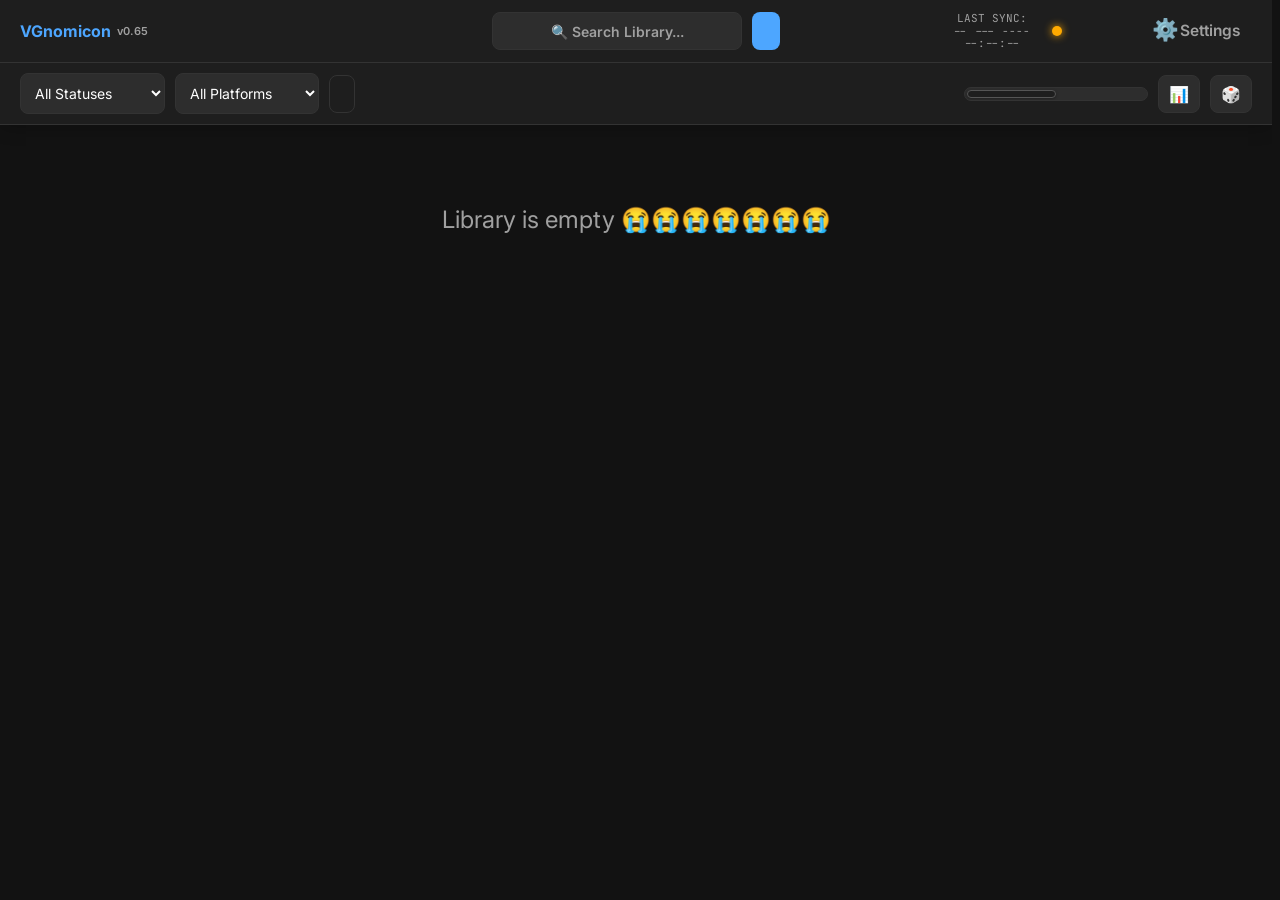
==== index.html @ f9e5a7dd "v0.65" ====
<!DOCTYPE html>
<html lang="en">
<head>
<!-- ==========================================================================
     LAYER 1: CONFIGURATION MODULE
     ========================================================================== -->
<script src="./config.js"></script>

<!-- ==========================================================================
     LAYER 2: HTML FOUNDATION & PWA SETUP
     ========================================================================== -->
<meta charset="UTF-8">
<meta name="viewport" content="width=device-width, initial-scale=1.0, maximum-scale=1.0, user-scalable=no">
<meta name="apple-mobile-web-app-capable" content="yes">
<meta name="apple-mobile-web-app-status-bar-style" content="black-translucent">
<meta name="apple-mobile-web-app-title" content="VGnomicon" id="meta-apple-title">
<title id="html-title">VGnomicon v0.65</title>
<!-- Dynamic Favicons Managed by Layer 5 Asset Engine -->
<!-- Fallback href attributes to guarantee static render in desktop browsers -->
<link id="favicon-desktop" rel="icon" href="./Favi%20Dsk%20SVG%20512%20v1.svg" type="image/svg+xml">
<link id="favicon-mobile-1" rel="apple-touch-icon" href="./Favi%20iP%20PNG%201024%20v1.png">
<link id="favicon-mobile-2" rel="apple-touch-icon" sizes="180x180" href="./Favi%20iP%20PNG%201024%20v1.png">
<link id="resize-manifest" rel="manifest" href="[data-uri]">
<link href="https://fonts.googleapis.com/css2?family=Inter:wght@400;600;800&family=Plus+Jakarta+Sans:wght@400;600;800&family=Press+Start+2P&family=Orbitron:wght@400;700&family=Rajdhani:wght@500;700&family=Share+Tech+Mono&family=JetBrains+Mono&family=Cinzel:wght@600&family=VT323&family=Fira+Code&family=Quicksand:wght@500;700&family=Nunito:wght@400;700&display=swap" rel="stylesheet">

<!-- ==========================================================================
     LAYER 3: EXTERNAL STYLING ENGINE
     ========================================================================== -->
<link rel="stylesheet" href="./styles.css">
</head>
<body data-theme="modern-dark">

<!-- ==========================================================================
     LAYER 4: UI COMPONENTS & HTML MARKUP
     ========================================================================== -->
<div class="sticky-command-dock">
  <header class="app-header">
    <a href="#" class="brand" aria-label="VGnomicon Home">
      <img id="brand-logo-img" src="" alt="VGnomicon Logo" onerror="this.style.display='none';">
      <div class="brand-text">
        <h1 id="ui-app-name">VGnomicon</h1>
        <span id="ui-app-version">v0.65</span>
      </div>
    </a>
    <div class="header-actions">
      <input type="text" id="global-search" class="search-bar" placeholder="🔍 Search Library...">
      <button class="primary" id="btn-add-game"></button>
    </div>
    <div class="system-tray">
      <!-- Element 1: Timestamp Stack -->
      <div class="tray-time-stacked">
        <div>LAST SYNC:</div>
        <div id="tray-date">-- --- ----</div>
        <div id="tray-time">--:--:--</div>
      </div>
      
      <!-- Element 2: Independent Traffic Light Dot Container -->
      <div class="sync-status" title="Cloud Sync Status">
        <div class="status-dot dot-yellow" id="tray-sync-dot"></div>
      </div>
      
      <!-- Element 3: Sync Action Button -->
      <button id="btn-force-sync" title="Force Sync"></button>
      
      <!-- Element 4: Theme Selector Button -->
      <button id="btn-open-theme" title="Theme"></button>
      
      <!-- Element 5: Settings Button -->
      <button id="btn-open-settings" title="Settings">
        <span class="optical-align"><span>⚙️</span><span>Settings</span></span>
      </button>
    </div>
  </header>

  <div class="control-bar">
    <div class="control-left-group">
      <select id="filter-status" class="native-hijack" data-select-id="filter-status">
        <option value="" disabled selected hidden>All Statuses</option>
        <option value="Abandoned">Abandoned</option>
        <option value="Backlog">Backlog</option>
        <option value="Beat">Beat</option>
        <option value="Completed">Completed</option>
        <option value="Playing">Playing</option>
        <option value="Preordered">Preordered</option>
        <option value="Wishlist">Wishlist</option>
      </select>
      <select id="filter-platform" class="native-hijack" data-select-id="filter-platform">
        <option value="" disabled selected hidden>All Platforms</option>
        <option value="Mobile">Mobile</option>
        <option value="NES">NES</option>
        <option value="Nintendo 64">Nintendo 64</option>
        <option value="PC">PC</option>
        <option value="PlayStation/PS One">PlayStation/PS One</option>
        <option value="PS4">PS4</option>
        <option value="PS5">PS5</option>
        <option value="SNES">SNES</option>
        <option value="Switch">Switch</option>
        <option value="Switch 2">Switch 2</option>
        <option value="Xbox 360">Xbox 360</option>
        <option value="Xbox One">Xbox One</option>
        <option value="Xbox S/X">Xbox S/X</option>
        <option value="Other">Other</option>
      </select>
      <button id="btn-clear-filters" title="Clear Filters"></button>
    </div>
    
    <div class="control-right-group">
      <div class="view-toggle" id="view-toggle">
        <div class="view-slider"></div>
        <button class="view-btn active" id="btn-grid-view"></button>
        <button class="view-btn" id="btn-list-view"></button>
      </div>
      <button id="btn-open-stats" title="Library Analytics">📊</button>
      <button id="btn-random-game" title="Pick Random Game">🎲</button>
    </div>
  </div>
</div>

<main>
  <div id="empty-state" class="empty-state">
    <span id="empty-text">Library is empty</span>
    <div class="empty-state-emoji">😭😭😭😭😭😭😭</div>
  </div>
  <div id="library-container" class="grid-view">
    <!-- Game cards injected via JS -->
  </div>
</main>

<!-- Data Schema Modal -->
<div class="modal-overlay" id="modal-game">
  <div class="modal-content">
    <div class="modal-header">
      <h2 id="modal-game-title">Add Game</h2>
      <button class="close-btn" id="btn-close-game">✕</button>
    </div>
    <div class="modal-body" id="modal-game-body">
      <form id="game-form">
        <input type="hidden" id="f-id">
        <input type="hidden" id="f-cover-url">
        
        <div class="form-group autocomplete-wrapper">
          <div style="display:flex; justify-content:space-between; align-items:center;">
            <label style="margin-bottom:0;">Title *</label>
            <div id="modal-rawg-slot">
              <span id="lbl-rawg-status-text" style="font-size:12px; color:var(--text-muted); font-weight:600; line-height:1; vertical-align:middle;">RAWG SYNC</span>
              <button type="button" id="btn-refresh-rawg" class="btn-refresh-rawg" style="display:none;" title="Re-fetch latest metadata from RAWG"></button>
              <div class="status-dot dot-yellow" id="modal-game-rawg-dot" title="RAWG API Status"></div>
            </div>
          </div>
          <input type="text" id="f-title" placeholder="Type Your Favorite Game..." required autocomplete="off">
          <div class="autocomplete-results" id="rawg-results"></div>
        </div>

        <div class="form-grid" style="margin-top: 12px;">
          <div class="form-group">
            <label>Last RAWG Update</label>
            <input type="text" id="f-rawg-updated" readonly disabled placeholder="Select Title...">
          </div>
          <div class="form-group">
            <label>Last RAWG Sync</label>
            <input type="text" id="f-rawg-synced" readonly disabled placeholder="Select Title...">
          </div>
        </div>
        
        <div class="modal-top-section">
          <div class="modal-cover-wrapper">
            <span id="cover-preview-text">Select Title...</span>
            <img id="cover-preview-img" src="" alt="Cover" loading="lazy">
          </div>
          <div class="modal-desc-wrapper">
            <label>Description</label>
            <textarea id="f-desc" readonly disabled placeholder="Select Title..."></textarea>
          </div>
        </div>

        <div class="form-grid">
          <div class="form-group"><label>Developer</label><input type="text" id="f-developer" readonly disabled placeholder="Select Title..."></div>
          <div class="form-group"><label>Publisher</label><input type="text" id="f-publisher" readonly disabled placeholder="Select Title..."></div>
          
          <div class="form-group"><label>Release Date</label><input type="text" id="f-release-date" readonly disabled placeholder="Select Title..."></div>
          <div class="form-group"><label>Genre</label><input type="text" id="f-genres" readonly disabled placeholder="Select Title..."></div>

          <div class="form-group">
            <label>Platform *</label>
            <select id="f-platform" class="native-hijack" data-select-id="f-platform">
              <option value="" disabled selected hidden>Select Platform...</option>
              <option value="Mobile">Mobile</option>
              <option value="NES">NES</option>
              <option value="Nintendo 64">Nintendo 64</option>
              <option value="PC">PC</option>
              <option value="PlayStation/PS One">PlayStation/PS One</option>
              <option value="PS4">PS4</option>
              <option value="PS5">PS5</option>
              <option value="SNES">SNES</option>
              <option value="Switch">Switch</option>
              <option value="Switch 2">Switch 2</option>
              <option value="Xbox 360">Xbox 360</option>
              <option value="Xbox One">Xbox One</option>
              <option value="Xbox S/X">Xbox S/X</option>
              <option value="Other">Other</option>
            </select>
          </div>
          <div class="form-group">
            <label>Media Format</label>
            <select id="f-format" class="native-hijack" data-select-id="f-format">
              <option value="" disabled selected hidden>Select Format...</option>
              <option value="Digital">Digital</option>
              <option value="Game Pass">Game Pass</option>
              <option value="Physical">Physical</option>
              <option value="PS Plus">PS Plus</option>
              <option value="Other">Other</option>
            </select>
          </div>

          <div class="form-group" id="fg-edition">
            <label>Edition</label>
            <select id="f-edition" class="native-hijack" data-select-id="f-edition">
              <option value="" disabled selected hidden>Select Edition...</option>
              <option value="Standard">Standard</option>
              <option value="Deluxe">Deluxe</option>
              <option value="Digital Deluxe">Digital Deluxe</option>
              <option value="Complete">Complete</option>
              <option value="Definitive">Definitive</option>
              <option value="Ultimate">Ultimate</option>
              <option value="Steelbook">Steelbook</option>
              <option value="Collector's">Collector's</option>
            </select>
          </div>

          <div class="form-group" id="fg-price">
            <label>Purchase Price</label>
            <div class="inline-input-group">
              <input type="number" id="f-price" step="0.01" inputmode="decimal" placeholder="0.00" min="0">
              <select id="f-currency" class="native-hijack" data-select-id="f-currency"></select>
            </div>
          </div>

          <div class="form-group" id="fg-status">
            <label>Status</label>
            <select id="f-status" class="native-hijack" data-select-id="f-status">
              <option value="" disabled selected hidden>Select Title...</option>
              <option value="Abandoned">Abandoned</option>
              <option value="Backlog">Backlog</option>
              <option value="Beat">Beat</option>
              <option value="Completed">Completed</option>
              <option value="Playing">Playing</option>
              <option value="Preordered">Preordered</option>
              <option value="Wishlist">Wishlist</option>
            </select>
          </div>

          <div class="form-group">
            <label>Your Rating</label>
            <div class="rating-container" id="f-rating-interactive">
              <!-- Built dynamically by JS -->
            </div>
          </div>
          <div class="form-group">
            <label>RAWG Rating</label>
            <input type="text" id="f-rawg-score" readonly disabled placeholder="Select Title...">
          </div>

          <div class="form-group">
            <label>Date Added</label>
            <div class="custom-date-wrapper">
              <input type="text" id="f-date-added" placeholder="Select Title..." autocomplete="off">
              <button type="button" class="btn-date-picker" data-target="f-date-added" title="Open Calendar">📅</button>
            </div>
          </div>
          <div class="form-group">
            <label id="lbl-date-completed">Date Beat or Completed</label>
            <div class="custom-date-wrapper">
              <input type="text" id="f-date-completed" placeholder="Select Beat or Completed Status..." autocomplete="off">
              <button type="button" class="btn-date-picker" data-target="f-date-completed" title="Open Calendar">📅</button>
            </div>
          </div>

          <div class="form-group full" style="border-top:1px dashed var(--border); padding-top:16px; margin-top:0px;">
            <label>
              <span class="hltb-title-wrap">
                <span class="hltb-line-1">-- PLAYTIME &</span>
                <span class="hltb-line-2">HOWLONGTOBEAT (HLTB) --</span>
              </span>
              <a href="#" target="_blank" id="hltb-link" class="btn-hltb-lookup disabled">Select Title First</a>
            </label>
          </div>
          <div class="form-group"><label>Personal Playtime (hrs)</label><input type="number" id="f-playtime" step="0.1" min="0" inputmode="decimal"></div>
          <div class="form-group"><label>HLTB Main Story (hrs)</label><input type="number" id="f-hltb-main" step="0.5" min="0"></div>
          <div class="form-group"><label>HLTB Main + Sides (hrs)</label><input type="number" id="f-hltb-extras" step="0.5" min="0"></div>
          <div class="form-group"><label>HLTB Completionist (hrs)</label><input type="number" id="f-hltb-comp" step="0.5" min="0"></div>
          
          <div class="form-group full" style="border-top:1px dashed var(--border); padding-top:16px; margin-top:0px;">
            <label id="lbl-achievements">Achievements</label>
            <div class="inline-input-group" style="justify-content: flex-start; gap: 12px;">
              <div class="achievement-group">
                <input type="number" id="f-ach-earned" min="0">
                <span>Earned</span>
              </div>
              <div class="achievement-divider">/</div>
              <div class="achievement-group">
                <input type="number" id="f-ach-total" min="0">
                <span>Total</span>
              </div>
            </div>
          </div>

          <div class="form-group full" style="border-top:1px dashed var(--border); padding-top:16px; margin-top:0px;">
            <label>Notes / Personal Review</label>
            <div class="reaction-chips" id="reaction-chips">
              <!-- JS Populated -->
            </div>
            <textarea id="f-notes" rows="4" maxlength="2000" placeholder="Emojis and thoughts here..."></textarea>
          </div>
        </div>
      </form>
    </div>
    <div class="modal-footer">
      <button class="danger" id="btn-delete-prompt" style="display:none;"></button>
      <div style="margin-left:auto; display:flex; gap:10px;">
        <button id="btn-cancel-game">Cancel</button>
        <button class="primary" id="btn-save-game" form="game-form"></button>
      </div>
    </div>
  </div>
</div>

<!-- Theme Selector Modal -->
<div class="modal-overlay" id="modal-theme">
  <div class="modal-content">
    <div class="modal-header">
      <h2 id="modal-theme-title">Select Theme</h2>
      <button class="close-btn" id="btn-close-theme">✕</button>
    </div>
    <div class="modal-body theme-grid" id="theme-grid-container">
      <!-- Injected by JS -->
    </div>
  </div>
</div>

<!-- Library Analytics Modal -->
<div class="modal-overlay" id="modal-stats">
  <div class="modal-content">
    <div class="modal-header">
      <h2 id="modal-stats-title">📊 Library Analytics</h2>
      <button class="close-btn" id="btn-close-stats">✕</button>
    </div>
    <div class="modal-body" id="modal-stats-body">
      <!-- Dynamically populated by renderStatsDashboard() -->
    </div>
    <div class="modal-footer" style="justify-content: flex-end;">
      <button class="primary" id="btn-dismiss-stats">Close</button>
    </div>
  </div>
</div>

<!-- Settings Modal -->
<div class="modal-overlay" id="modal-settings">
  <div class="modal-content">
    <div class="modal-header">
      <h2 id="ui-settings-title">Settings</h2>
      <button class="close-btn" id="btn-close-settings">✕</button>
    </div>
    <div class="modal-body" id="modal-settings-body">
      
      <div class="settings-block">
        <h3 style="margin-bottom:10px; font-size:14px; color:var(--accent);">Firebase Sync Targets</h3>
        <div class="settings-coll-row">
          <strong style="font-weight:600; color:var(--text-muted);">Collection paths dynamically map to:</strong>
          <strong id="s-db-coll-read" style="color:var(--text-main); font-family:monospace;"></strong>
        </div>
      </div>

      <div class="settings-block">
        <h3 style="margin-bottom:10px; font-size:14px; color:var(--accent);">External APIs</h3>
        <div style="display:flex; justify-content: space-between; align-items:center;">
          <div style="display:inline-flex; align-items:center; line-height:1; gap: 8px;">
            <div class="status-dot dot-yellow" id="modal-rawg-dot"></div>
            <span style="font-size:12px; color:var(--text-muted); font-weight:600;">RAWG Metadata Database</span>
          </div>
          <button id="btn-audit-rawg" style="padding:4px 10px; font-size:12px;"></button>
        </div>
      </div>

      <div class="settings-block">
        <h3 style="margin-bottom:10px; font-size:14px; color:var(--accent);">Local Cache Usage Tracker</h3>
        <div class="storage-meter"><div class="storage-fill" id="s-storage-bar-fill"></div></div>
        <span style="font-size:12px; color:var(--text-muted); display:block; margin-top:5px; margin-bottom:15px; font-weight:600;" id="s-storage-text">0.00 MB / 5.00 MB used (0%)</span>
        <div style="display:flex; gap:10px;">
          <button id="btn-audit-cache" style="flex:1;"></button>
          <button class="danger" id="btn-clear-cache" style="flex:1;"></button>
        </div>
      </div>

      <div class="settings-block">
        <h3 style="margin-bottom:10px; font-size:14px; color:var(--accent);">Active Library Genres</h3>
        <div class="reaction-chips" id="s-genres-cloud">
          <!-- Dynamic tags injected here -->
        </div>
      </div>
      
      <div class="settings-block">
        <h3 style="margin-bottom:10px; font-size:14px; color:var(--accent);">About</h3>
        <p style="font-size:12px; color:var(--text-muted); line-height:1.6;">
          <strong style="color:var(--text-muted); font-weight:600;">Product:</strong> <strong id="s-appname-read" style="color:var(--text-main);"></strong><br>
          <strong style="color:var(--text-muted); font-weight:600;">Version:</strong> <strong id="s-appver-read" style="color:var(--text-main);"></strong><br>
          <strong style="color:var(--text-muted); font-weight:600;">Architecture:</strong> <strong id="s-apparch-read" style="color:var(--text-main);"></strong>
        </p>
      </div>

    </div>
  </div>
</div>

<!-- In-App Delete Confirmation Modal -->
<div class="modal-overlay" id="modal-confirm-delete" style="z-index: 2000;">
  <div class="modal-content" style="max-width: 350px;">
    <div class="modal-header">
      <h2 style="color:var(--danger);">Confirm Deletion</h2>
    </div>
    <div class="modal-body" id="modal-confirm-body">
      <!-- Injected via window.CONFIG.MESSAGES -->
    </div>
    <div class="modal-footer" style="justify-content: flex-end;">
      <button id="btn-cancel-delete">Cancel</button>
      <button class="danger" id="btn-confirm-delete"></button>
    </div>
  </div>
</div>

<!-- Clear Cache In-App Confirmation Modal -->
<div class="modal-overlay" id="modal-confirm-cache" style="z-index: 2000;">
  <div class="modal-content" style="max-width: 350px;">
    <div class="modal-header">
      <h2 style="color:var(--warning);" id="modal-confirm-cache-title"></h2>
    </div>
    <div class="modal-body" id="modal-confirm-cache-body" style="font-weight: 600; color: var(--text-main);">
      <!-- Injected via window.CONFIG.MESSAGES -->
    </div>
    <div class="modal-footer" style="justify-content: flex-end;">
      <button id="btn-cancel-clear-cache">Cancel</button>
      <button class="danger" id="btn-confirm-clear-cache"></button>
    </div>
  </div>
</div>

<!-- Randomizer Modal w/ 3D Dice & FX Canvas -->
<div class="modal-overlay" id="modal-randomizer" style="z-index: 1002;">
  <canvas id="fx-canvas"></canvas>
  <div class="dice-disco-bg" id="dice-disco"></div>
  <div class="modal-content" style="max-width: 300px; text-align:center; background: transparent; box-shadow: none; border: none; position: relative; z-index: 2;">
     <div class="dice-scene" id="dice-scene">
        <div class="dice-cube" id="dice-cube">
          <div class="dice-face face-1"><div class="pip p-c"></div></div>
          <div class="dice-face face-2"><div class="pip p-tl"></div><div class="pip p-br"></div></div>
          <div class="dice-face face-3"><div class="pip p-tl"></div><div class="pip p-c"></div><div class="pip p-br"></div></div>
          <div class="dice-face face-4"><div class="pip p-tl"></div><div class="pip p-tr"></div><div class="pip p-bl"></div><div class="pip p-br"></div></div>
          <div class="dice-face face-5"><div class="pip p-tl"></div><div class="pip p-tr"></div><div class="pip p-c"></div><div class="pip p-bl"></div><div class="pip p-br"></div></div>
          <div class="dice-face face-6"><div class="pip p-tl"></div><div class="pip p-tr"></div><div class="pip p-ml"></div><div class="pip p-mr"></div><div class="pip p-bl"></div><div class="pip p-br"></div></div>
        </div>
     </div>
     <div class="random-result" id="random-result"></div>
     <button id="btn-close-randomizer" class="primary"></button>
  </div>
</div>

<div id="toast" class="toast"></div>

<!-- ==========================================================================
     LAYER 5: EXTERNAL APPLICATION LOGIC ENGINE
     ========================================================================== -->
<script type="module" src="./app.js"></script>
</body>
</html>
---- styles.css ----
/* ==========================================================================
   LAYER 3: STYLING ENGINE (styles.css — 26 Tokens, Themes, Layouts)
   ========================================================================== */
/* --- 1. MODERN DARK (Default) --- */
:root, [data-theme="modern-dark"] {
  --bg-base: #121212; --bg-surface: #1e1e1e; --bg-surface-hover: #2a2a2a; --bg-input: #2d2d2d; --bg-placeholder: #333333; --bg-backdrop: rgba(0, 0, 0, 0.75);
  --text-main: #ffffff; --text-muted: #a0a0a0; --text-inverse: #000000; --text-disabled: #666666;
  --border: #333333; --border-hover: #555555; --border-focus: #4da6ff; --accent: #4da6ff; --accent-hover: #3388ff;
  --accent-beat: #6366f1;
  --success: #00cc66; --warning: #ffaa00; --danger: #ff4444; --bg-badge: #333333; --text-badge: #ffffff;
  --shadow: 0 4px 16px rgba(0, 0, 0, 0.5); --font-main: 'Inter', -apple-system, sans-serif; --font-heading: 'Inter', sans-serif;
  --radius: 8px; --scrollbar-thumb: #555555; --scrollbar-track: #1e1e1e;
}
[data-theme="modern-dark"] .list-view .card-meta { font-size: 11px; }

/* --- 2. MINIMALIST LIGHT --- */
[data-theme="minimalist-light"] {
  --bg-base: #f5f5f7; --bg-surface: #ffffff; --bg-surface-hover: #f0f0f2; --bg-input: #ffffff; --bg-placeholder: #e5e5ea; --bg-backdrop: rgba(255, 255, 255, 0.85);
  --text-main: #1d1d1f; --text-muted: #86868b; --text-inverse: #ffffff; --text-disabled: #aeaeb2;
  --border: #d2d2d7; --border-hover: #86868b; --border-focus: #0071e3; --accent: #0071e3; --accent-hover: #0056b3;
  --accent-beat: #7e22ce;
  --success: #34c759; --warning: #ff9f0a; --danger: #ff3b30; --bg-badge: #e5e5ea; --text-badge: #1d1d1f;
  --shadow: 0 4px 16px rgba(0, 0, 0, 0.08); --font-main: system-ui, -apple-system, sans-serif; --font-heading: system-ui, -apple-system, sans-serif;
  --radius: 8px; --scrollbar-thumb: #c7c7cc; --scrollbar-track: #f5f5f7;
}
[data-theme="minimalist-light"] .list-view .card-meta { font-size: 11px; }

/* --- 3. MODERN LIGHT --- */
[data-theme="modern-light"] {
  --bg-base: #f8fafc; --bg-surface: #ffffff; --bg-surface-hover: #f1f5f9; --bg-input: #ffffff; --bg-placeholder: #e2e8f0; --bg-backdrop: rgba(248, 250, 252, 0.85);
  --text-main: #0f172a; --text-muted: #64748b; --text-inverse: #ffffff; --text-disabled: #94a3b8;
  --border: #e2e8f0; --border-hover: #cbd5e1; --border-focus: #2563eb; --accent: #2563eb; --accent-hover: #1d4ed8;
  --accent-beat: #4f46e5;
  --success: #10b981; --warning: #f59e0b; --danger: #ef4444; --bg-badge: #e0f2fe; --text-badge: #0369a1;
  --shadow: 0 4px 16px rgba(15, 23, 42, 0.08); --font-main: 'Plus Jakarta Sans', 'Inter', sans-serif; --font-heading: 'Plus Jakarta Sans', sans-serif;
  --radius: 10px; --scrollbar-thumb: #cbd5e1; --scrollbar-track: #f8fafc;
}
[data-theme="modern-light"] .list-view .card-meta { font-size: 11px; }

/* --- 4. RETRO ARCADE --- */
[data-theme="retro-arcade"] {
  --bg-base: #050510; --bg-surface: #101025; --bg-surface-hover: #1b1b38; --bg-input: #0c0c1d; --bg-placeholder: #222244; --bg-backdrop: rgba(5, 5, 16, 0.85);
  --text-main: #f0f0ff; --text-muted: #8888bb; --text-inverse: #050510; --text-disabled: #555577;
  --border: #ffcc00; --border-hover: #ff0055; --border-focus: #00ffff; --accent: #ff0055; --accent-hover: #ff3377;
  --accent-beat: #00ffff;
  --success: #00ff66; --warning: #ffcc00; --danger: #ff2222; --bg-badge: #ff0055; --text-badge: #ffffff;
  --shadow: 0 0 15px rgba(255, 0, 85, 0.35); --font-main: 'Press Start 2P', 'Courier New', monospace; --font-heading: 'Press Start 2P', monospace;
  --radius: 2px; --scrollbar-thumb: #ffcc00; --scrollbar-track: #101025;
}

[data-theme="retro-arcade"] .system-tray button { font-size: 10.5px; }
[data-theme="retro-arcade"] .view-btn { font-size: 10.5px; }
[data-theme="retro-arcade"] #btn-random-game { font-size: 10.5px; }
[data-theme="retro-arcade"] .list-view .card-meta { font-size: 10px !important; }

/* Scoped Button Fit (9px, line-height 1.3) */
[data-theme="retro-arcade"] .theme-btn {
  font-size: 9px;
  line-height: 1.3;
  padding: 4px 6px;
  letter-spacing: -0.02em;
}

/* Retro Arcade Layout Normalization & Universal Optical Snapping */
[data-theme="retro-arcade"] .grid-view .card-title { font-size: 10px; }
[data-theme="retro-arcade"] .list-view .card-title { font-size: 11px; }
[data-theme="retro-arcade"] .grid-view .card-meta { font-size: 9px; }
[data-theme="retro-arcade"] .game-card:not(.completed-glow) .status-col .badge:not(.beat-badge) { background: #101025 !important; border: 1px solid #ffcc00 !important; color: #ffcc00 !important; }

[data-theme="retro-arcade"] input, [data-theme="retro-arcade"] select, [data-theme="retro-arcade"] textarea, [data-theme="retro-arcade"] .custom-select-trigger, [data-theme="retro-arcade"] .custom-option { font-size: 11px; text-align: left; }

[data-theme="retro-arcade"] .custom-option { padding: 12px; }
[data-theme="retro-arcade"] h2 { font-size: 16px; text-align: center; }
[data-theme="retro-arcade"] .settings-coll-row { display: inline-flex; align-items: center; justify-content: center; gap: 6px; flex-wrap: wrap; text-align: center; width: 100%; }

/* Hardened Optical Centering for Press Start 2P Baseline */
[data-theme="retro-arcade"] .rating-val-wrap {
  display: inline-flex;
  align-items: center;
  justify-content: center;
  line-height: 1;
  vertical-align: middle;
  height: 16px;
}

/* Retro Arcade Inline SVG Mathematical Star */
.retro-star-svg {
  display: inline-block;
  width: 11px;
  height: 11px;
  vertical-align: middle;
  fill: currentColor;
  margin-right: 4px;
  flex-shrink: 0;
  transform: translateY(-1.5px);
}

[data-theme="retro-arcade"] .optical-align span:first-child { position: relative; top: -2px; }
[data-theme="retro-arcade"] .modal-header .close-btn { font-size: 24px !important; padding: 4px; }

/* Retro Arcade Scoped Row 2 Clamp & Gutter Lock */
[data-theme="retro-arcade"] .grid-view .card-footer-row-2 .badge { font-size: 8.5px !important; padding: 0 4px !important; letter-spacing: -0.04em !important; }
[data-theme="retro-arcade"] .winner-emoji-box { transform: translateY(-4px); }

/* --- 5. SYNTHWAVE SUNSET --- */
[data-theme="synthwave-sunset"] {
  --bg-base: #0b0c10; --bg-surface: #1a162b; --bg-surface-hover: #282142; --bg-input: #120e20; --bg-placeholder: #322550; --bg-backdrop: rgba(11, 12, 16, 0.85);
  --text-main: #66fcf1; --text-muted: #c5a8e0; --text-inverse: #0b0c10; --text-disabled: #5a4b70;
  --border: #ff007f; --border-hover: #00f0ff; --border-focus: #ffe600; --accent: #ff007f; --accent-hover: #e00070;
  --accent-completion: #00f0ff;
  --accent-beat: #ff7700;
  --success: #00f0ff; --warning: #ffe600; --danger: #ff2a6d; --bg-badge: #ff007f; --text-badge: #ffffff;
  --shadow: 0 4px 20px rgba(255, 0, 127, 0.3); --font-main: 'Rajdhani', sans-serif; --font-heading: 'Orbitron', sans-serif;
  --radius: 8px; --scrollbar-thumb: #ff007f; --scrollbar-track: #1a162b;
}
[data-theme="synthwave-sunset"] .list-view .card-meta { font-size: 11px; }

/* --- 6. CYBERPUNK --- */
[data-theme="cyberpunk"] {
  --bg-base: #05080f; --bg-surface: #0e1420; --bg-surface-hover: #162032; --bg-input: #080c14; --bg-placeholder: #1b263b; --bg-backdrop: rgba(5, 8, 15, 0.85);
  --text-main: #fcee09; --text-muted: #00e8f8; --text-inverse: #05080f; --text-disabled: #415a77;
  --border: #00e8f8; --border-hover: #fcee09; --border-focus: #ff003c; --accent: #fcee09; --accent-hover: #e0d408;
  --accent-beat: #7928ca;
  --success: #00e8f8; --warning: #ffbe0b; --danger: #ff003c; 
  --bg-badge: #fcee09; --text-badge: #05080f; 
  --shadow: 0 0 18px rgba(0, 232, 248, 0.25); --font-main: 'Share Tech Mono', 'JetBrains Mono', monospace; --font-heading: 'Share Tech Mono', monospace;
  --radius: 0px; --scrollbar-thumb: #fcee09; --scrollbar-track: #0e1420;
}
[data-theme="cyberpunk"] .rating-val-wrap { color: #00e8f8 !important; text-shadow: 0 0 5px rgba(0,232,248,0.4); }
[data-theme="cyberpunk"] .list-view .card-meta { font-size: 13.5px !important; }

/* --- 7. GOTHIC CRIMSON --- */
[data-theme="gothic-crimson"] {
  --bg-base: #0c0809; --bg-surface: #171012; --bg-surface-hover: #24191d; --bg-input: #120b0d; --bg-placeholder: #2c161a; --bg-backdrop: rgba(12, 8, 9, 0.85);
  --text-main: #e8d7c3; --text-muted: #a38f7e; --text-inverse: #0c0809; --text-disabled: #5e4f48;
  --border: #801824; --border-hover: #d4af37; --border-focus: #d4af37; --accent: #991b29; --accent-hover: #b52233;
  --accent-completion: #d4af37;
  --accent-beat: #526070;
  --success: #4e8054; --warning: #d4af37; --danger: #e61932; --bg-badge: #380d12; --text-badge: #d4af37;
  --shadow: 0 4px 20px rgba(128, 24, 36, 0.35); --font-main: 'Cinzel', Georgia, serif; --font-heading: 'Cinzel', Georgia, serif;
  --radius: 4px; --scrollbar-thumb: #801824; --scrollbar-track: #171012;
}
[data-theme="gothic-crimson"] .list-view .card-meta { font-size: 11px; }

/* --- 8. WASTELAND TERMINAL --- */
[data-theme="wasteland-terminal"] {
  --bg-base: #020803; --bg-surface: #041206; --bg-surface-hover: #071f0a; --bg-input: #030d04; --bg-placeholder: #0b2b0f; --bg-backdrop: rgba(2, 8, 3, 0.85);
  --text-main: #33ff33; --text-muted: #1c991c; --text-inverse: #020803; --text-disabled: #0f5210;
  --border: #1c991c; --border-hover: #33ff33; --border-focus: #66ff66; --accent: #33ff33; --accent-hover: #66ff66;
  --accent-completion: #ffb000;
  --accent-beat: #7f1d1d;
  --success: #33ff33; --warning: #b3ff33; --danger: #ff3333; --bg-badge: #092e0c; --text-badge: #33ff33;
  --shadow: 0 0 16px rgba(51, 255, 51, 0.25); --font-main: 'VT323', 'Fira Code', monospace; --font-heading: 'VT323', monospace;
  --radius: 2px; --scrollbar-thumb: #1c991c; --scrollbar-track: #041206;
}
[data-theme="wasteland-terminal"] body { font-size: 18px; }
[data-theme="wasteland-terminal"] input, [data-theme="wasteland-terminal"] select, [data-theme="wasteland-terminal"] textarea, [data-theme="wasteland-terminal"] button, [data-theme="wasteland-terminal"] .custom-select-trigger, [data-theme="wasteland-terminal"] .custom-option { font-size: 18px; }
[data-theme="wasteland-terminal"] .grid-view .card-title { font-size: 21px; }
[data-theme="wasteland-terminal"] .list-view .card-title { font-size: 21px; }
[data-theme="wasteland-terminal"] .rating-val-wrap { font-size: 16px; }
[data-theme="wasteland-terminal"] .grid-view .card-meta { font-size: 15px; }
[data-theme="wasteland-terminal"] .list-view .card-meta { font-size: 15px; }
[data-theme="wasteland-terminal"] .badge { font-size: 14.5px; }

[data-theme="wasteland-terminal"] .theme-btn { font-size: 15px; line-height: 1.2; }
[data-theme="wasteland-terminal"] .system-tray button { font-size: 18px; }

/* --- 9. COZY VILLAGE --- */
[data-theme="cozy-village"] {
  --bg-base: #f5f0eb; --bg-surface: #fffdfa; --bg-surface-hover: #ede6dd; --bg-input: #faf7f2; --bg-placeholder: #e4dcd3; --bg-backdrop: rgba(245, 240, 235, 0.85);
  --text-main: #4a3e35; --text-muted: #7d6b5c; --text-inverse: #ffffff; --text-disabled: #b0a193;
  --border: #d6c7b8; --border-hover: #8ba888; --border-focus: #6b8e67; --accent: #6b8e67; --accent-hover: #557551;
  --accent-beat: #b86948;
  --success: #78a874; --warning: #d99a4e; --danger: #c75c5c; --bg-badge: #e2ede0; --text-badge: #4d694a;
  --shadow: 0 4px 14px rgba(74, 62, 53, 0.08); --font-main: 'Nunito', sans-serif; --font-heading: 'Quicksand', sans-serif;
  --radius: 12px; --scrollbar-thumb: #c2b2a1; --scrollbar-track: #f5f0eb;
}
[data-theme="cozy-village"] .list-view .card-meta { font-size: 11px; }

::-webkit-scrollbar { width: 8px; height: 8px; }
::-webkit-scrollbar-track { background: var(--scrollbar-track); }
::-webkit-scrollbar-thumb { background: var(--scrollbar-thumb); border-radius: var(--radius); }
::-webkit-scrollbar-thumb:hover { background: var(--border-hover); }

/* ==========================================================================
   STICKY COMMAND DOCK CLIPPING REMEDIATION
   ========================================================================== */
* { box-sizing: border-box; margin: 0; padding: 0; }
html { width: 100%; overflow-x: clip; overflow-y: scroll; scrollbar-gutter: stable; }
body { width: 100%; overflow-x: clip; background-color: var(--bg-base); color: var(--text-main); font-family: var(--font-main); -webkit-font-smoothing: antialiased; }

/* Modal Open Scroll Isolation */
body.modal-open { overflow: hidden; }

h1, h2, h3, h4, h5 { font-family: var(--font-heading); }

/* Inputs & Forms */
input, select, textarea, button { font-family: var(--font-main); background: var(--bg-input); color: var(--text-main); border: 1px solid var(--border); border-radius: var(--radius); padding: 10px; font-size: 14px; width: 100%; }
input:focus, select:focus, textarea:focus { border-color: var(--border-focus); outline: none; }
input::placeholder, textarea::placeholder { color: var(--text-disabled); opacity: 1; }

/* Universal Inline-Flex Optical Anchor */
.optical-align { display: inline-flex; align-items: center; justify-content: center; gap: 6px; line-height: 1; vertical-align: middle; white-space: nowrap !important; }

button { cursor: pointer; transition: background 0.2s; font-weight: 600; width: auto; display: inline-flex; align-items: center; justify-content: center; gap: 8px; line-height: 1; vertical-align: middle; white-space: nowrap !important; }
button:hover { background: var(--bg-surface-hover); }
button.primary { background: var(--accent); color: var(--text-inverse); border: none; }
button.primary:hover { background: var(--accent-hover); }
button.danger { background: var(--danger); color: var(--text-inverse); border: none; }

/* Custom Themeable Select Engine */
.custom-select-wrapper { position: relative; width: 100%; }
.custom-select-wrapper select { display: none; }

.custom-select-trigger { background: var(--bg-input); color: var(--text-main); border: 1px solid var(--border); border-radius: var(--radius); padding: 0 10px; height: 38px; min-height: 38px; box-sizing: border-box; font-size: 14px; font-family: var(--font-main); width: 100%; cursor: pointer; display: inline-flex; justify-content: space-between; align-items: center; user-select: none; line-height: 1; vertical-align: middle; }
.custom-select-trigger.empty { color: var(--text-muted); font-weight: 600; }
.custom-select-trigger::after { content: ''; width: 0; height: 0; border-left: 5px solid transparent; border-right: 5px solid transparent; border-top: 5px solid var(--text-muted); transition: transform 0.2s; }
.custom-select-wrapper.open .custom-select-trigger { border-color: var(--border-focus); }
.custom-select-wrapper.open .custom-select-trigger::after { transform: rotate(180deg); }

.custom-options-container { position: absolute; top: calc(100% + 4px); left: 0; right: 0; background: var(--bg-surface); border: 1px solid var(--border); border-radius: var(--radius); box-shadow: var(--shadow); z-index: 10000; overflow-y: auto; display: none; flex-direction: column;}
.custom-select-wrapper.open .custom-options-container { display: flex; }

.custom-option { padding: 10px 12px; cursor: pointer; color: var(--text-main); font-family: var(--font-main); font-size: 14px; border-bottom: 1px solid var(--border); box-sizing: border-box; }
.custom-option:last-child { border-bottom: none; }
.custom-option:hover, .custom-option.selected { background: var(--bg-surface-hover); color: var(--accent); }
.custom-option.disabled { color: var(--text-disabled); cursor: default; background: var(--bg-surface); }
.custom-option.disabled:hover { background: var(--bg-surface); color: var(--text-disabled); }

/* Custom Themeable Datepicker & Permanent MMMM DD, YYYY Input Engine */
.custom-date-wrapper {
  position: relative;
  width: 100%;
  display: flex;
  align-items: center;
}
.custom-date-wrapper input[type="text"] {
  width: 100%;
  height: 38px;
  min-height: 38px;
  padding: 0 36px 0 10px;
  box-sizing: border-box;
}
.custom-date-wrapper input[type="text"]::placeholder {
  color: var(--text-muted);
  font-weight: 600;
  opacity: 1;
}
.btn-date-picker {
  position: absolute;
  right: 4px;
  top: 50%;
  transform: translateY(-50%);
  background: transparent;
  border: none;
  color: var(--text-muted);
  font-size: 15px;
  cursor: pointer;
  width: 30px;
  height: 30px;
  display: inline-flex;
  align-items: center;
  justify-content: center;
  border-radius: var(--radius);
  padding: 0;
  line-height: 1;
}
.btn-date-picker:hover {
  color: var(--accent);
  background: var(--bg-surface-hover);
}
.custom-datepicker-popover {
  position: fixed;
  width: 280px;
  background: var(--bg-surface);
  border: 2px solid var(--border);
  border-radius: var(--radius);
  box-shadow: var(--shadow);
  z-index: 10005;
  padding: 12px;
  display: none;
  flex-direction: column;
  gap: 8px;
  font-family: var(--font-main);
  box-sizing: border-box;
}
.custom-datepicker-popover.active { display: flex; }
.dp-header {
  display: flex;
  align-items: center;
  justify-content: space-between;
  gap: 6px;
}
.dp-title {
  font-family: var(--font-heading);
  font-size: 13px;
  font-weight: bold;
  color: var(--accent);
  text-align: center;
}
[data-theme="retro-arcade"] .dp-title { font-size: 9.5px; }
[data-theme="wasteland-terminal"] .dp-title { font-size: 18px; }
.dp-nav-btn {
  background: var(--bg-input);
  border: 1px solid var(--border);
  color: var(--text-main);
  width: 28px;
  height: 28px;
  font-size: 12px;
  padding: 0;
  border-radius: var(--radius);
  display: inline-flex;
  align-items: center;
  justify-content: center;
  cursor: pointer;
  flex-shrink: 0;
}
.dp-nav-btn:hover { border-color: var(--accent); color: var(--accent); background: var(--bg-surface-hover); }
.dp-weekdays {
  display: grid;
  grid-template-columns: repeat(7, 1fr);
  text-align: center;
  font-size: 11px;
  color: var(--text-muted);
  font-weight: bold;
  padding: 2px 0;
}
[data-theme="retro-arcade"] .dp-weekdays { font-size: 8px; }
[data-theme="wasteland-terminal"] .dp-weekdays { font-size: 15px; }
.dp-grid {
  display: grid;
  grid-template-columns: repeat(7, 1fr);
  gap: 2px;
}
.dp-day {
  height: 34px;
  display: flex;
  align-items: center;
  justify-content: center;
  font-size: 12px;
  font-weight: 600;
  border-radius: var(--radius);
  cursor: pointer;
  color: var(--text-main);
  user-select: none;
}
[data-theme="retro-arcade"] .dp-day { font-size: 9px; }
[data-theme="wasteland-terminal"] .dp-day { font-size: 16px; }
.dp-day:hover { background: var(--bg-surface-hover); color: var(--accent); }
.dp-day.selected { background: var(--accent) !important; color: var(--text-inverse) !important; font-weight: bold; }
.dp-day.today { border: 1px dashed var(--accent); }
.dp-day.disabled { color: var(--text-disabled); opacity: 0.35; cursor: not-allowed; pointer-events: none; }
.dp-footer {
  display: flex;
  justify-content: space-between;
  gap: 8px;
  border-top: 1px dashed var(--border);
  padding-top: 8px;
}
.dp-footer button {
  flex: 1;
  height: 30px;
  font-size: 12px;
  padding: 0 8px;
  background: var(--bg-input);
  border: 1px solid var(--border);
  color: var(--text-main);
}
.dp-footer button:hover { border-color: var(--accent); color: var(--accent); background: var(--bg-surface-hover); }
[data-theme="retro-arcade"] .dp-footer button { font-size: 9px; }
[data-theme="wasteland-terminal"] .dp-footer button { font-size: 16px; }

/* Vendor Prefix Hardening for Sticky Dock */
.sticky-command-dock {
  position: -webkit-sticky;
  position: sticky;
  top: 0;
  z-index: 100;
  background-color: var(--bg-surface);
  border-bottom: 1px solid var(--border);
  box-shadow: 0 4px 16px rgba(0, 0, 0, 0.2);
  transition: background-color 0.2s ease, border-color 0.2s ease;
}

/* Header Brand Horizontal & Baseline Centering */
.app-header { padding: 12px 20px; display: grid; grid-template-columns: 1fr auto 1fr; align-items: center; border-bottom: 1px solid var(--border); gap: 10px; }
.brand { display: flex; flex-direction: column; align-items: center; text-align: center; gap: 4px; text-decoration: none; justify-self: flex-start;}
.brand img { height: 28px; width: auto; aspect-ratio: 2355 / 644; object-fit: contain; }
.brand-text { display: flex; flex-direction: row; align-items: center; justify-content: center; gap: 6px; line-height: 1; }
.brand h1 { color: var(--accent); font-size: 16px; margin: 0; }
.brand span { font-size: 11px; color: var(--text-muted); font-family: var(--font-main); font-weight: 600;}
.header-actions { display: flex; gap: 10px; align-items: center; justify-content: center; justify-self: center;}

/* Search Bar & Add Game Button 38px Canonical Height Synchronization */
.search-bar, #global-search { max-width: 300px; min-width: 250px; text-align: center; height: 38px; min-height: 38px; padding: 0 10px; box-sizing: border-box; }
.search-bar::placeholder { color: var(--text-muted); font-weight: 600; opacity: 1; text-align: center; }

#btn-add-game { white-space: nowrap; flex-shrink: 0; height: 38px; min-height: 38px; padding: 0 14px; box-sizing: border-box; }

.system-tray { 
  display: flex; 
  align-items: center; 
  gap: 10px; 
  color: var(--text-muted); 
  justify-self: flex-end; 
  flex-wrap: wrap; 
  justify-content: flex-end; 
}

.sync-status { 
  display: inline-flex; 
  align-items: center; 
  justify-content: center; 
  flex-shrink: 0; 
}

.status-dot { width: 10px; height: 10px; border-radius: 50%; flex-shrink: 0; }
.dot-green { background: var(--success); }
.dot-yellow { background: var(--warning); box-shadow: 0 0 8px var(--warning); }
.dot-red { background: var(--danger); }

/* Symmetrical text margin balancing action button padding */
.tray-time-stacked { 
  display: flex; 
  flex-direction: column; 
  text-align: center; 
  font-family: 'JetBrains Mono', monospace; 
  font-size: 11px; 
  line-height: 1.15; 
  white-space: nowrap; 
  flex-shrink: 0; 
  margin-right: 12px !important; 
}

.system-tray button { 
  background: transparent; 
  border: none; 
  color: var(--text-muted); 
  padding: 6px 12px;
  font-size: 15.5px; 
  font-weight: 600; 
  border-radius: var(--radius); 
  transition: all 0.2s; 
  display: inline-flex; 
  align-items: center; 
  justify-content: center; 
  line-height: 1; 
  vertical-align: middle; 
  white-space: nowrap !important; 
  flex-shrink: 0; 
}
.system-tray button:hover { color: var(--accent); background: var(--bg-surface-hover); }

#btn-open-settings .optical-align { gap: 3px !important; white-space: nowrap !important; }
#btn-open-settings .optical-align > span:first-child { font-size: 21.5px; margin-right: -2px; transform: translateY(-1.5px); }

/* Responsive Header Reflow Breakpoints */
@media (max-width: 960px) {
  .app-header { display: flex; flex-wrap: wrap; justify-content: space-between; align-items: center; gap: 12px; }
  .brand { flex: 0 0 auto; }
  .header-actions { flex: 1 1 100%; order: 3; justify-content: center; margin-top: 4px; }
  .system-tray { flex: 0 0 auto; margin-left: auto; justify-content: flex-end; order: 2; }
}

/* Harmonic 800ms Spin Period for Perfect 360° Landings */
@keyframes spin { 100% { transform: rotate(360deg); } }
.spinning { animation: spin 0.8s linear infinite; }

/* Strict 2-Line Flex Lock & Button Height Synchronization */
.control-bar { 
  padding: 10px 20px; 
  display: flex; 
  justify-content: space-between; 
  align-items: center; 
  flex-wrap: wrap; 
  gap: 12px; 
  background: transparent;
  border-bottom: none;
}

.control-left-group { 
  display: flex; 
  align-items: center; 
  gap: 10px; 
  flex-wrap: nowrap;
  white-space: nowrap; 
  flex-shrink: 0; 
}

.control-right-group { 
  display: flex; 
  align-items: center; 
  gap: 10px; 
  flex-wrap: nowrap;
  white-space: nowrap; 
  flex-shrink: 0; 
}

/* Secondary Action Cluster 38px Icon Ergonomics */
#btn-open-stats, #btn-random-game {
  height: 38px;
  min-width: 38px;
  padding: 6px 10px;
  font-size: 16px !important;
  line-height: 1;
  display: inline-flex;
  align-items: center;
  justify-content: center;
  box-sizing: border-box;
  flex-shrink: 0;
}

/* Secondary Bar Dropdown Trigger & Clear Filters 38px Height Synchronization */
.control-bar .custom-select-wrapper { max-width: 175px; flex: 0 0 auto; width: 100%; min-width: 130px; }
.control-bar .custom-select-trigger { height: 38px; min-height: 38px; padding: 0 10px; box-sizing: border-box; }

#btn-clear-filters { 
  background: transparent; 
  border: 1px solid var(--border); 
  color: var(--text-muted); 
  font-size: 14px; 
  font-weight: 600; 
  border-radius: var(--radius); 
  padding: 0 12px; 
  transition: all 0.2s; 
  display: inline-flex; 
  align-items: center; 
  justify-content: center; 
  box-sizing: border-box; 
  height: 38px;
  min-height: 38px;
  flex-shrink: 0;
}

#btn-clear-filters:hover { border-color: var(--accent); color: var(--accent); background: var(--bg-surface-hover); }
[data-theme="retro-arcade"] #btn-clear-filters { font-size: 11px; }
[data-theme="wasteland-terminal"] #btn-clear-filters { font-size: 18px; }

/* View-Toggle */
.view-toggle { margin: 0; display: inline-grid; grid-template-columns: 1fr 1fr; background: var(--bg-input); border-radius: 20px; padding: 2px; position: relative; border: 1px solid var(--border); align-items: center; line-height: 1; overflow: hidden; width: 184px; box-sizing: border-box; }
.view-slider { position: absolute; top: 2px; bottom: 2px; left: 2px; width: calc(50% - 2px); background: var(--bg-surface); border-radius: 18px; box-shadow: 0 1px 3px rgba(0,0,0,0.3); transition: transform 0.25s cubic-bezier(0.4, 0, 0.2, 1); z-index: 1; border: 1px solid var(--border-hover); pointer-events: none; }
.view-toggle.list-active .view-slider { transform: translateX(100%); }

.view-btn { position: relative; z-index: 2; background: transparent !important; border: none; border-radius: 18px; padding: 4px 0; font-size: 13px; color: var(--text-muted); font-weight: 600; cursor: pointer; display: inline-flex; align-items: center; justify-content: center; line-height: 1; vertical-align: middle; width: 100%; box-sizing: border-box; transition: color 0.15s; white-space: nowrap !important; text-align: center; }
.view-toggle:not(.list-active) #btn-list-view:hover { background: rgba(255, 255, 255, 0.08) !important; border-radius: 18px; }
.view-toggle.list-active #btn-grid-view:hover { background: rgba(255, 255, 255, 0.08) !important; border-radius: 18px; }
.view-toggle:not(.list-active) #btn-grid-view { color: var(--text-main); }
.view-toggle.list-active #btn-list-view { color: var(--text-main); }

.view-btn .optical-align { justify-content: center; width: 100%; }
.view-btn .optical-align > span:first-child { display: inline-flex; align-items: center; justify-content: center; width: 16px; flex-shrink: 0; }
#btn-list-view .optical-align > span:first-child { transform: translateY(-7px); }
#btn-grid-view .optical-align > span:first-child { transform: translateY(0px); }
[data-theme="retro-arcade"] #btn-list-view .optical-align > span:first-child { transform: translateY(-8.5px); }

/* Symmetrical 2-Line Collapse Enforcement */
@media (max-width: 880px) {
  .control-bar { justify-content: center; gap: 10px; }
  .control-left-group { width: 100%; justify-content: center; flex-wrap: nowrap; }
  .control-right-group { width: 100%; justify-content: center; flex-wrap: nowrap; }
}

/* Fluid Mobile Scaling & Single-Row Lock */
@media (max-width: 600px) {
  .control-bar .custom-select-wrapper { min-width: 100px; max-width: 145px; flex: 1 1 auto; }
  .control-bar .custom-select-trigger { height: 38px; min-height: 38px; padding: 0 8px; font-size: 13px; }
  #btn-clear-filters { height: 38px; min-height: 38px; padding: 0 10px; font-size: 13px; }
  
  .app-header { 
    flex-direction: column; 
    justify-content: center; 
    align-items: center; 
    gap: 12px; 
    padding: 12px 10px !important; 
  }
  .brand { order: 1; justify-self: center; align-items: center; }
  
  /* System Tray Invariant Spacing & Text Centering */
  .system-tray { 
    order: 2; 
    display: flex !important;
    flex-wrap: nowrap !important; 
    align-items: center !important;
    justify-content: center !important; 
    width: 100% !important; 
    margin: 0 !important; 
    gap: 10px !important;
  }

  .tray-time-stacked { 
    font-size: 10.5px !important; 
    line-height: 1.15 !important; 
    margin-right: 10px !important;
    flex-shrink: 0 !important;
  }

  .sync-status { 
    flex-shrink: 0 !important;
  }

  .system-tray button { 
    flex-shrink: 0 !important;
    padding: 6px 10px !important;
    font-size: 13.5px !important; 
    font-weight: 600 !important; 
  }
  
  #btn-open-settings .optical-align > span:first-child { 
    font-size: 18px !important; 
  }
  
  [data-theme="retro-arcade"] .system-tray button { 
    font-size: 9.5px !important; 
    padding: 4px 2px !important; 
  }
  [data-theme="wasteland-terminal"] .system-tray button { 
    font-size: 15px !important; 
    padding: 6px 4px !important; 
  }

  /* Sanitized Selector for Search Bar */
  .header-actions { 
    order: 3; 
    display: flex !important; 
    flex-direction: row !important; 
    flex-wrap: nowrap !important; 
    align-items: center !important; 
    gap: 8px !important; 
    width: 100% !important; 
    margin-top: 0;
  }
  
  #global-search { 
    flex: 1 1 auto !important; 
    min-width: 0 !important; 
    width: 100% !important; 
    max-width: 100% !important;
    height: 38px !important;
  }
  
  #btn-add-game { 
    flex: 0 0 auto !important; 
    flex-shrink: 0 !important; 
    white-space: nowrap !important; 
    width: auto !important; 
    height: 38px !important;
  }
  
  main { padding: 12px 10px; }
  .grid-view { grid-template-columns: repeat(2, 1fr) !important; gap: 10px !important; }

  .form-grid { grid-template-columns: minmax(0, 1fr) !important; }
  .modal-top-section { flex-direction: column !important; align-items: stretch !important; height: auto !important; }
  .modal-cover-wrapper { width: 100% !important; height: 260px !important; flex: none !important; }
  .modal-desc-wrapper { width: 100% !important; height: 144px !important; flex: none !important; }
  .modal-desc-wrapper textarea { height: 124px !important; min-height: 124px !important; flex: none !important; line-height: 1.45 !important; }
  .theme-grid { grid-template-columns: repeat(2, 1fr); }
  
  .hltb-title-wrap { display: flex !important; flex-direction: column !important; line-height: 1.25 !important; }
  .hltb-line-1, .hltb-line-2 { display: block !important; white-space: nowrap !important; }
}

/* Library Container & Empty State */
main { padding: 20px; min-height: calc(100vh - 140px); }
@keyframes float { 0% { transform: translateY(0px); } 50% { transform: translateY(-12px); } 100% { transform: translateY(0px); } }
@keyframes bounce-emoji { 0%, 100% { transform: translateY(0); } 50% { transform: translateY(-15px) scale(1.1); } }
.empty-state { text-align: center; padding: 60px 20px; font-size: 24px; color: var(--text-muted); font-family: var(--font-heading); animation: float 3s ease-in-out infinite; }
.empty-state-emoji { display: inline-block; animation: bounce-emoji 2s infinite ease-in-out; }

.grid-view { display: grid; grid-template-columns: repeat(auto-fill, minmax(215px, 1fr)); gap: 20px; }
.game-card { background: var(--bg-surface); border: 1px solid var(--border); border-radius: var(--radius); overflow: hidden; transition: transform 0.2s, box-shadow 0.2s; cursor: pointer; display: flex; flex-direction: column; position: relative;}
.game-card:hover { transform: translateY(-4px); box-shadow: var(--shadow); border-color: var(--border-hover); }

.card-cover { width: 100%; aspect-ratio: 2/3; object-fit: cover; object-position: center 32%; background: var(--bg-placeholder); border-bottom: 1px solid var(--border); }

.card-details { padding: 12px; display: flex; flex-direction: column; gap: 6px; flex: 1; container-type: inline-size; }

.card-details-text-container { container-type: inline-size; width: 100%; }
.grid-view .card-title { text-align: center; font-weight: bold; font-family: var(--font-heading); display: -webkit-box; -webkit-line-clamp: 2; -webkit-box-orient: vertical; overflow: hidden; word-break: break-word; font-size: 16px; line-height: 1.3;}

/* Smooth Fallbacks */
@container (max-width: 250px) { .grid-view .card-title { font-size: 15px; } }
@container (max-width: 200px) { .grid-view .card-title { font-size: 14px; } }
@container (max-width: 170px) { .grid-view .card-title { font-size: 13px; } }
@container (max-width: 150px) { .grid-view .card-title { font-size: 12px; } }

/* Long-String Dynamic Step-Down Classes */
.grid-view .card-title.title-long { font-size: 14px; }
@container (max-width: 250px) { .grid-view .card-title.title-long { font-size: 13.5px; } }
@container (max-width: 200px) { .grid-view .card-title.title-long { font-size: 13px; } }
@container (max-width: 170px) { .grid-view .card-title.title-long { font-size: 12px; } }

/* Synthwave Sunset Overrides */
[data-theme="synthwave-sunset"] .grid-view .card-title.title-long { font-size: 13px; }
@container (max-width: 200px) { [data-theme="synthwave-sunset"] .grid-view .card-title.title-long { font-size: 12px; } }
@container (max-width: 170px) { [data-theme="synthwave-sunset"] .grid-view .card-title.title-long { font-size: 11px; } }

/* Retro Arcade Overrides */
[data-theme="retro-arcade"] .grid-view .card-title { font-size: 10px; line-height: 1.3;}
@container (max-width: 200px) { [data-theme="retro-arcade"] .grid-view .card-title { font-size: 9px; line-height: 1.25; } }
@container (max-width: 170px) { [data-theme="retro-arcade"] .grid-view .card-title { font-size: 8.5px; line-height: 1.25; } }
@container (max-width: 150px) { [data-theme="retro-arcade"] .grid-view .card-title { font-size: 7.5px; line-height: 1.2; } }

[data-theme="retro-arcade"] .grid-view .card-title.title-long { font-size: 9px; line-height: 1.25; }
@container (max-width: 250px) { [data-theme="retro-arcade"] .grid-view .card-title.title-long { font-size: 8.5px; } }
@container (max-width: 200px) { [data-theme="retro-arcade"] .grid-view .card-title.title-long { font-size: 8px; } }
@container (max-width: 170px) { [data-theme="retro-arcade"] .grid-view .card-title.title-long { font-size: 7.5px; } }

.grid-view .card-meta { justify-content: center; width: 100%; display: flex; font-size: 12px; color: var(--text-muted); align-items: center;}

/* Universal Star and Score Alignment Wrap */
.rating-val-wrap { display: inline-flex; align-items: center; justify-content: center; line-height: 1; vertical-align: middle; gap: 4px; font-weight: bold;}

.grid-view .card-footer { display: flex; flex-direction: column; gap: 6px; width: 100%; margin-top: auto; }
.grid-view .card-footer-row-1 { display: flex; justify-content: flex-start; align-items: center; width: 100%; }
.grid-view .card-footer-row-2 { display: flex; flex-direction: row; justify-content: space-between; align-items: center; width: 100%; gap: 4px; }
.grid-view .card-footer-row-2 .trophy-col { display: flex; justify-content: flex-start; align-items: center; min-width: 0; }
.grid-view .card-footer-row-2 .status-col { display: flex; justify-content: flex-end; align-items: center; min-width: 0; margin-left: auto; }

/* Badge Standard (22px height, 11px font) */
.badge { height: 22px; display: inline-flex; align-items: center; justify-content: center; padding: 0 8px; border-radius: 4px; font-size: 11px; font-family: var(--font-heading); font-weight: bold; white-space: nowrap; box-sizing: border-box; line-height: 22px; text-align: center; vertical-align: middle; }

[data-theme="retro-arcade"] .badge { font-size: 10px; padding: 0 6px; }
[data-theme="synthwave-sunset"] .badge { font-size: 10px; padding: 0 6px; }

.badge.anim-glint { position: relative !important; overflow: hidden !important; }
.anim-glint::after { content: ''; position: absolute; top: -50%; left: -50%; width: 200%; height: 200%; background: linear-gradient(to right, rgba(255,255,255,0) 0%, rgba(255,255,255,0.3) 50%, rgba(255,255,255,0) 100%); transform: rotate(45deg); animation: glint 2s infinite; }
@keyframes glint { 0% { left: -100%; } 100% { left: 100%; } }

.game-card.completed-glow { border-color: var(--accent-completion, var(--accent)); box-shadow: 0 0 25px var(--accent-completion, var(--accent)); box-shadow: 0 0 25px var(--accent-completion, var(--accent)), 0 0 45px rgba(0, 0, 0, 0.5); }

/* Adaptive Container Query Step-Downs & Short-Width Right-Aligned Status Pill */
@container (max-width: 220px) {
  .grid-view .card-footer .badge { font-size: 9.5px; padding: 0 5px; height: 22px; }
}
@container (max-width: 195px) {
  .grid-view .card-footer {
    display: grid !important;
    grid-template-rows: 22px 22px !important;
    grid-template-columns: auto auto 1fr !important;
    gap: 6px 4px !important;
    width: 100% !important;
    align-items: center !important;
  }
  .grid-view .card-footer-row-1,
  .grid-view .card-footer-row-2 {
    display: contents !important;
  }
  .grid-view .platform-badge {
    grid-row: 1 !important;
    grid-column: 1 !important;
    justify-self: start !important;
  }
  .grid-view .trophy-col {
    grid-row: 1 !important;
    grid-column: 2 !important;
    justify-self: start !important;
  }
  .grid-view .trophy-col:empty {
    display: none !important;
  }
  .grid-view .status-col {
    grid-row: 2 !important;
    grid-column: 1 / -1 !important;
    justify-self: end !important;
    justify-content: flex-end !important;
    margin-left: auto !important;
    width: 100% !important;
    display: flex !important;
    align-items: center !important;
  }
}
@container (max-width: 185px) {
  .grid-view .card-footer .badge { font-size: 8.5px; padding: 0 4px; height: 22px; }
}

.list-view { display: flex; flex-direction: column; gap: 10px; }
.list-view .game-card { flex-direction: row; height: 60px; align-items: center; padding-right: 15px; }

/* List View Cover Specific Overrides */
.list-view .card-cover { width: calc(60px * 16 / 9); height: 100%; border-right: none; margin-right: 12px; border-bottom: none; aspect-ratio: 16/9; object-fit: cover; object-position: center 32%; -webkit-mask-image: linear-gradient(to right, black 66%, transparent 100%); mask-image: linear-gradient(to right, black 66%, transparent 100%); flex-shrink: 0;}

.list-view .card-details { flex-direction: row; align-items: center; justify-content: space-between; padding: 0; width: 100%; gap: 15px; }
.list-view .card-details-text-container { flex: 1; min-width: 0; }
.list-view .card-title { display: block; white-space: nowrap; overflow: hidden; text-overflow: ellipsis; text-align: left; font-weight: bold; font-family: var(--font-heading); font-size: 16px; }
.list-view .card-meta { justify-content: flex-start; width: auto; flex-shrink: 0;}

.list-view .card-footer { display: flex; flex-direction: row; align-items: center; justify-content: flex-end; gap: 8px; width: auto; margin-top: 0; flex-shrink: 0; }
.list-view .card-footer-row-1, .list-view .card-footer-row-2 { display: inline-flex; align-items: center; width: auto; }
.list-view .card-footer-row-2 { gap: 8px; }
.list-view .card-footer-row-2 .trophy-col, .list-view .card-footer-row-2 .status-col { display: inline-flex; align-items: center; }

@media (max-width: 720px) {
  .list-view .game-card { height: auto; min-height: 84px; }
  .list-view .card-details { flex-direction: column; align-items: flex-start; justify-content: center; gap: 8px; padding: 10px 0; }
  .list-view .card-title { display: -webkit-box; -webkit-line-clamp: 2; -webkit-box-orient: vertical; overflow: hidden; white-space: normal; word-break: break-word; font-size: 14.5px; line-height: 1.25; }
  .list-view .card-footer { width: 100%; justify-content: flex-start; flex-wrap: wrap; }
  .list-view .card-footer-row-2 { flex: 1; justify-content: space-between; }
  .list-view .card-footer-row-2 .status-col { margin-left: auto; justify-content: flex-end; }
  .list-view .card-meta { width: 100%; justify-content: flex-start; }
  .list-view .card-cover { height: auto; align-self: stretch; min-height: 84px; }
}

/* 1. Anti-Collision Zone & Right-Aligned Status Pill for Mobile & Short Horizontal Widths (<= 480px) */
@media (max-width: 480px) {
  .grid-view .card-footer {
    display: grid !important;
    grid-template-rows: 22px 22px !important;
    grid-template-columns: auto auto 1fr !important;
    gap: 6px 4px !important;
    width: 100% !important;
    align-items: center !important;
  }

  .grid-view .card-footer-row-1,
  .grid-view .card-footer-row-2 {
    display: contents !important;
  }

  /* Row 1, Column 1: Platform Badge (Far Left) */
  .grid-view .platform-badge {
    grid-row: 1 !important;
    grid-column: 1 !important;
    justify-self: start !important;
    display: inline-flex !important;
    align-items: center !important;
  }

  /* Row 1, Column 2: Trophy Pill (Right of Platform, Left-Aligned) */
  .grid-view .trophy-col {
    grid-row: 1 !important;
    grid-column: 2 !important;
    justify-self: start !important;
    display: inline-flex !important;
    align-items: center !important;
  }
  .grid-view .trophy-col:empty {
    display: none !important;
  }

  /* Row 2: Status Badge (Full-width span, Strictly Right-Aligned) */
  .grid-view .status-col {
    grid-row: 2 !important;
    grid-column: 1 / -1 !important;
    justify-self: end !important;
    justify-content: flex-end !important;
    margin-left: auto !important;
    width: 100% !important;
    display: flex !important;
    align-items: center !important;
  }
}

/* 2. Desktop Pointer Quarantine (> 480px) & Spinner Suppression */
@media (min-width: 481px) and (hover: hover) and (pointer: fine) {
  .grid-view .card-footer {
    display: flex !important;
    flex-direction: column !important;
  }
  .grid-view .card-footer-row-1 {
    display: flex !important;
    justify-content: flex-start !important;
  }
  .grid-view .card-footer-row-2 {
    display: flex !important;
    flex-direction: row !important;
    justify-content: space-between !important;
  }
  .grid-view .platform-badge, 
  .grid-view .trophy-col, 
  .grid-view .status-col {
    grid-row: unset !important;
    grid-column: unset !important;
    justify-self: unset !important;
  }
  .grid-view .status-col {
    margin-left: auto !important;
    justify-content: flex-end !important;
  }
}

@media (hover: hover) and (pointer: fine) {
  /* Desktop Achievement, Playtime & HLTB Spinner Suppression */
  .achievement-group input::-webkit-outer-spin-button,
  .achievement-group input::-webkit-inner-spin-button,
  #f-playtime::-webkit-outer-spin-button,
  #f-playtime::-webkit-inner-spin-button,
  #f-hltb-main::-webkit-outer-spin-button,
  #f-hltb-main::-webkit-inner-spin-button,
  #f-hltb-extras::-webkit-outer-spin-button,
  #f-hltb-extras::-webkit-inner-spin-button,
  #f-hltb-comp::-webkit-outer-spin-button,
  #f-hltb-comp::-webkit-inner-spin-button {
    -webkit-appearance: none;
    margin: 0;
  }
  .achievement-group input[type="number"],
  #f-playtime[type="number"],
  #f-hltb-main[type="number"],
  #f-hltb-extras[type="number"],
  #f-hltb-comp[type="number"] {
    -moz-appearance: textfield;
  }
}

/* Modal Scroll Chaining Isolation */
.modal-overlay { position: fixed; top: 0; left: 0; width: 100vw; height: 100vh; background: var(--bg-backdrop); backdrop-filter: blur(4px); display: none; align-items: center; justify-content: center; z-index: 1000; padding: 15px; overflow-x: hidden; overscroll-behavior: contain; }
.modal-overlay.active { display: flex; }
.modal-content { background: var(--bg-surface); width: 100%; max-width: 700px; max-height: 90vh; border-radius: var(--radius); display: flex; flex-direction: column; box-shadow: 0 0 25px var(--accent), var(--shadow); border: 1px solid var(--accent); overflow: hidden; position: relative; overscroll-behavior: contain;}

/* Unified Theme Pop-Up Dimensions */
#modal-theme .modal-content { width: 580px; max-width: 92vw; }
#modal-theme .modal-header { min-height: 54px; box-sizing: border-box; }

#modal-theme .modal-header, #modal-settings .modal-header, #modal-stats .modal-header, #modal-confirm-cache .modal-header { justify-content: center; position: relative; }
.modal-header { padding: 15px 20px; border-bottom: 1px solid var(--border); display: flex; justify-content: space-between; align-items: center; background: var(--bg-surface); z-index: 2;}

.modal-header .close-btn { position: absolute; right: 20px; background: none; border: none; font-size: 20px !important; font-weight: bold; color: var(--text-muted); padding: 0; width: auto; display: inline-flex; align-items: center; justify-content: center; line-height: 1; vertical-align: middle; z-index: 10; }
.modal-header .close-btn:hover { color: var(--text-main); }

.close-btn { background: none; border: none; font-size: 20px; color: var(--text-muted); padding: 0; width: auto; display: inline-flex; align-items: center; justify-content: center; line-height: 1; vertical-align: middle; }
.close-btn:hover { color: var(--text-main); }

.modal-body { padding: 20px; overflow-y: auto; overflow-x: hidden; display: flex; flex-direction: column; gap: 16px; flex: 1; overscroll-behavior: contain;}
.modal-footer { padding: 15px 20px; border-top: 1px solid var(--border); display: flex; justify-content: space-between; gap: 10px; background: var(--bg-surface); z-index: 2;}

.settings-block { background: var(--bg-input); padding: 15px; border-radius: var(--radius); border: 3px solid var(--border); }
.settings-block input, .settings-block select, .settings-block button, .settings-block .custom-select-trigger { border: 2px solid var(--border); }
.settings-block input:focus, .settings-block select:focus { border-color: var(--border-focus); }
.settings-coll-row { display: inline-flex; align-items: center; gap: 6px; flex-wrap: wrap; line-height: 1.4; font-size: 12px; color: var(--text-muted); }

/* Dedicated Analytics Dashboard Modal (#modal-stats) */
#modal-stats .modal-content { max-width: 680px; width: 92vw; max-height: 85vh; }
.stats-kpi-grid {
  display: grid;
  grid-template-columns: repeat(4, minmax(0, 1fr));
  gap: 10px;
  width: 100%;
}
@media (max-width: 600px) {
  .stats-kpi-grid {
    grid-template-columns: repeat(2, minmax(0, 1fr));
  }
}
.stats-kpi-card {
  background: var(--bg-input);
  border: 2px solid var(--border);
  border-radius: var(--radius);
  padding: 12px 8px;
  text-align: center;
  display: flex;
  flex-direction: column;
  align-items: center;
  justify-content: center;
  gap: 4px;
  min-width: 0;
}
.stats-kpi-val {
  font-family: var(--font-heading);
  font-size: 16.5px;
  font-weight: bold;
  color: var(--accent);
  line-height: 1.25;
  word-break: break-word;
}
[data-theme="retro-arcade"] .stats-kpi-val { font-size: 10.5px; }
[data-theme="wasteland-terminal"] .stats-kpi-val { font-size: 21px; }
.stats-kpi-label {
  font-size: 11px;
  text-transform: uppercase;
  color: var(--text-muted);
  font-weight: 600;
  line-height: 1.2;
}
[data-theme="retro-arcade"] .stats-kpi-label { font-size: 8px; }
[data-theme="wasteland-terminal"] .stats-kpi-label { font-size: 15px; }
.stats-kpi-sub {
  font-size: 10.5px;
  color: var(--text-muted);
  line-height: 1.2;
}
[data-theme="retro-arcade"] .stats-kpi-sub { font-size: 7.5px; }
[data-theme="wasteland-terminal"] .stats-kpi-sub { font-size: 14px; }

.stats-bar-track {
  width: 100%;
  height: 22px;
  border-radius: 11px;
  display: flex;
  overflow: hidden;
  background: var(--bg-base);
  border: 2px solid var(--border);
  margin: 8px 0;
}
.stats-bar-seg {
  height: 100%;
  transition: width 0.4s ease;
  display: flex;
  align-items: center;
  justify-content: center;
  font-size: 10px;
  font-weight: bold;
  color: #ffffff;
  overflow: hidden;
  white-space: nowrap;
  text-shadow: 0 1px 2px rgba(0,0,0,0.8);
}
.stats-legend {
  display: flex;
  flex-wrap: wrap;
  gap: 8px 14px;
  margin-top: 8px;
  justify-content: center;
}
.stats-legend-item {
  display: inline-flex;
  align-items: center;
  gap: 6px;
  font-size: 12px;
  font-weight: 600;
  color: var(--text-main);
}
[data-theme="retro-arcade"] .stats-legend-item { font-size: 9px; }
[data-theme="wasteland-terminal"] .stats-legend-item { font-size: 16px; }
.stats-legend-pip {
  width: 10px;
  height: 10px;
  border-radius: 50%;
  flex-shrink: 0;
  border: 1px solid rgba(255,255,255,0.25);
}
.stats-fin-row {
  display: flex;
  justify-content: space-between;
  align-items: center;
  padding: 6px 0;
  border-bottom: 1px dashed var(--border);
  font-size: 13px;
  flex-wrap: wrap;
  gap: 4px;
}
.stats-fin-row:last-child { border-bottom: none; }
[data-theme="retro-arcade"] .stats-fin-row { font-size: 10px; }
[data-theme="wasteland-terminal"] .stats-fin-row { font-size: 18px; }

.modal-top-section { height: 187px; display: flex; gap: 16px; margin-bottom: 16px; margin-top: 16px; align-items: stretch; }
.modal-cover-wrapper { flex: 1 1 0; min-width: 0; height: 187px; background: var(--bg-placeholder); border-radius: var(--radius); border: 1px solid var(--border); overflow: hidden; display: flex; align-items: center; justify-content: center; text-align: center; color: var(--text-disabled); font-size: 12px; position: relative; }
.modal-cover-wrapper img { width: 100%; height: 100%; object-fit: cover; object-position: center 32%; display: none; position: absolute; top:0; left:0; }

.modal-desc-wrapper { flex: 1 1 0; min-width: 0; height: 187px; display: flex; flex-direction: column; gap: 5px; }
.modal-desc-wrapper label { font-size: 12px; color: var(--text-muted); font-weight: 600; font-family: var(--font-heading); text-transform: uppercase; flex-shrink: 0;}
.modal-desc-wrapper textarea { flex: 1 1 0; width: 100%; height: 0; min-height: 0; resize: none; margin: 0; box-sizing: border-box; line-height: 1.45; }

/* Global Grid Track & Input Clamping */
.form-grid { 
  display: grid; 
  grid-template-columns: minmax(0, 1fr) minmax(0, 1fr); 
  gap: 16px; 
  width: 100%; 
}
.form-group { 
  display: flex; 
  flex-direction: column; 
  gap: 5px; 
  min-width: 0; 
  width: 100%; 
}
.form-group.full { grid-column: 1 / -1; }
.form-group label { font-size: 12px; color: var(--text-muted); font-weight: 600; font-family: var(--font-heading); text-transform: uppercase; display:flex; justify-content: space-between;}

/* Canonical 38px Single-Line Field Height Across Add/Edit Game Modal */
#modal-game input[type="text"],
#modal-game input[type="number"],
#modal-game input[type="date"],
#modal-game .custom-select-trigger {
  height: 38px;
  min-height: 38px;
  padding: 0 10px;
  box-sizing: border-box;
}
#modal-game .custom-date-wrapper input[type="text"] {
  padding: 0 36px 0 10px;
}

/* Responsive Form Grid Placement (Desktop Swap of Purchase Price & Status) */
@media (min-width: 601px) {
  #fg-edition { grid-column: 1; grid-row: 4; }
  #fg-price { grid-column: 2; grid-row: 4; }
  #fg-status { grid-column: 1 / -1; grid-row: 5; width: calc(50% - 8px); }
}

/* v0.65 DELTA: Readonly Description, RAWG Telemetry, Release Date, Developer, Publisher, Genre & RAWG Rating Visual Parity */
#f-desc, #f-rawg-score, #f-rawg-updated, #f-rawg-synced, #f-release-date, #f-developer, #f-publisher, #f-genres, #f-genre,
#f-desc:disabled, #f-rawg-score:disabled, #f-rawg-updated:disabled, #f-rawg-synced:disabled, #f-release-date:disabled, #f-developer:disabled, #f-publisher:disabled, #f-genres:disabled, #f-genre:disabled,
#f-desc[readonly], #f-rawg-score[readonly], #f-rawg-updated[readonly], #f-rawg-synced[readonly], #f-release-date[readonly], #f-developer[readonly], #f-publisher[readonly], #f-genres[readonly], #f-genre[readonly] {
  background: var(--bg-input) !important;
  border: 1px solid var(--border) !important;
  color: var(--text-main) !important;
  -webkit-text-fill-color: var(--text-main) !important;
  opacity: 1 !important;
  cursor: default;
}
#f-desc::placeholder, #f-rawg-score::placeholder, #f-rawg-updated::placeholder, #f-rawg-synced::placeholder, #f-release-date::placeholder, #f-developer::placeholder, #f-publisher::placeholder, #f-genres::placeholder, #f-genre::placeholder {
  color: var(--text-disabled) !important;
  -webkit-text-fill-color: var(--text-disabled) !important;
  opacity: 1 !important;
}
#f-desc:placeholder-shown, #f-rawg-score:placeholder-shown, #f-rawg-updated:placeholder-shown, #f-rawg-synced:placeholder-shown, #f-release-date:placeholder-shown, #f-developer:placeholder-shown, #f-publisher:placeholder-shown, #f-genres:placeholder-shown, #f-genre:placeholder-shown {
  color: var(--text-disabled) !important;
  -webkit-text-fill-color: var(--text-disabled) !important;
}

.inline-input-group { display: flex; align-items: center; gap: 8px; flex-wrap: nowrap; }
.inline-input-group input[type="number"] { width: 100px; height: 38px; min-height: 38px; padding: 0 10px; box-sizing: border-box; }
.inline-input-group .custom-select-wrapper { width: 90px; }

/* Achievement Earned/Total 38px Height & Pure Input-Box Slash Centering */
.achievement-group { display: flex; flex-direction: column; align-items: center; gap: 4px; }
.achievement-group input { width: 100px; height: 38px; min-height: 38px; padding: 0 10px; text-align: center; box-sizing: border-box; }
.achievement-group span { font-size: 11px; color: var(--text-muted); font-weight: 600; }
.achievement-divider { font-size: 18px; color: var(--text-muted); height: 38px; align-self: flex-start; display: inline-flex; align-items: center; justify-content: center; margin: 0; line-height: 1; }

/* Autocomplete & Post-Release Refresh */
.autocomplete-wrapper { position: relative; width: 100%; }
.autocomplete-results { position: absolute; top: 100%; left: 0; right: 0; background: var(--bg-surface); border: 1px solid var(--border); border-radius: var(--radius); z-index: 9999; max-height: 228px; overflow-y: auto; display: none; box-shadow: var(--shadow); }
.ac-item { padding: 10px; display: flex; gap: 10px; align-items: center; cursor: pointer; border-bottom: 1px solid var(--border); }
.ac-item:hover { background: var(--bg-surface-hover); }
.ac-item img { width: 40px; height: 55px; object-fit: cover; object-position: center top; border-radius: 4px; }

#modal-rawg-slot { display: inline-flex; align-items: center; gap: 8px; line-height: 1; vertical-align: middle; }
.btn-refresh-rawg { margin: 0; align-self: center; background: var(--bg-input); border: 1px solid var(--border); color: var(--accent); padding: 3px 8px; font-size: 11px; border-radius: var(--radius); cursor: pointer; display: inline-flex; align-items: center; justify-content: center; gap: 4px; transition: all 0.2s; height: 22px; vertical-align: middle; }
.btn-refresh-rawg:hover { background: var(--bg-surface-hover); border-color: var(--accent); }
#modal-game-rawg-dot { margin: 0; align-self: center; flex-shrink: 0; }

/* HLTB Look Up Button Parity & Dynamic Highlighting Feedback */
.btn-hltb-lookup {
  margin: 0;
  align-self: center;
  background: var(--bg-input);
  border: 1px solid var(--border);
  color: var(--accent);
  padding: 3px 8px;
  font-size: 11px;
  border-radius: var(--radius);
  cursor: pointer;
  display: inline-flex;
  align-items: center;
  justify-content: center;
  gap: 4px;
  transition: all 0.2s cubic-bezier(0.4, 0, 0.2, 1);
  height: 22px;
  vertical-align: middle;
  text-decoration: none;
  box-sizing: border-box;
}
.btn-hltb-lookup:not(.disabled):hover {
  background: var(--bg-surface-hover);
  border-color: var(--accent);
  color: var(--accent-hover);
  box-shadow: 0 0 8px var(--accent);
}
.btn-hltb-lookup:not(.disabled):active {
  transform: scale(0.97);
  box-shadow: 0 0 12px var(--accent);
}
.btn-hltb-lookup.disabled {
  border-color: var(--border);
  color: var(--text-muted);
  pointer-events: none;
  opacity: 0.65;
}

/* Star Rating Widget */
.rating-container { display: flex; align-items: center; gap: 4px; height: 38px;}
.star-widget { display: flex; position: relative; }
.star { position: relative; width: 28px; height: 28px; cursor: pointer; }
.star svg { width: 100%; height: 100%; pointer-events: none; }
.star-half { position: absolute; top: 0; bottom: 0; width: 50%; z-index: 10; }
.star-half.left { left: 0; }
.star-half.right { right: 0; }

.reaction-chips { display: flex; gap: 8px; flex-wrap: wrap; margin-bottom: 5px; }
.chip { background: var(--bg-input); border: 1px solid var(--border); padding: 5px 10px; border-radius: 12px; font-size: 12px; font-family: var(--font-heading); cursor: pointer; transition: all 0.2s; display: inline-flex; align-items: center; justify-content: center; text-align: center; line-height: 1; vertical-align: middle;}
.chip:hover { background: var(--bg-surface-hover); border-color: var(--accent); }

/* Storage Meter */
.storage-meter { background: var(--bg-base); height: 12px; border-radius: 6px; overflow: hidden; margin-top: 5px; border: 2px solid var(--border); }
.storage-fill { background: var(--accent); height: 100%; width: 0%; transition: width 0.3s; }

/* v0.65 DELTA: Theme Grid Modal 2-Column Layout */
.theme-grid { display: grid; grid-template-columns: repeat(2, 1fr); gap: 10px; }

.theme-btn { 
  height: 54px !important; 
  min-height: 54px !important; 
  max-height: 54px !important; 
  padding: 4px 8px !important; 
  box-sizing: border-box !important; 
  font-size: 13px; 
  line-height: 1.2 !important; 
  background: var(--bg-input); 
  border: 2px solid var(--border); 
  border-radius: var(--radius); 
  font-weight: bold; 
  transition: all 0.2s; 
  display: inline-flex !important; 
  align-items: center !important; 
  justify-content: center !important; 
  text-align: center !important; 
  gap: 6px; 
  white-space: normal !important;
  word-break: normal !important; 
  overflow-wrap: break-word !important; 
  overflow: hidden; 
  -webkit-line-clamp: 2;
  -webkit-box-orient: vertical;
  text-overflow: ellipsis;
}
.theme-btn:hover { border-color: var(--border-hover); background: var(--bg-surface-hover); }
.theme-btn.active { border-color: var(--accent); color: var(--accent); }

.theme-btn .optical-align {
  white-space: normal !important;
  display: inline-flex !important;
  flex-wrap: wrap !important;
  justify-content: center !important;
  text-align: center !important;
  line-height: 1.2 !important;
}

/* Global HLTB Section Header Defaults */
.hltb-title-wrap { display: inline; }
.hltb-line-1, .hltb-line-2 { display: inline; }

/* Dynamic Expanding Toasts Center Align */
.toast { position: fixed; top: -100px; left: 50%; transform: translateX(-50%); background: var(--bg-surface); border: 1px solid var(--accent); color: var(--text-main); padding: 12px 24px; border-radius: 30px; box-shadow: var(--shadow); font-weight: bold; z-index: 10000; transition: top 0.4s cubic-bezier(0.175, 0.885, 0.32, 1.275); width: max-content; max-width: 90vw; white-space: nowrap; overflow: hidden; text-overflow: ellipsis; display: inline-flex; align-items: center; justify-content: center; text-align: center;}
.toast.show { top: 20px; }

/* Full-Screen Specular Disco Beams */
.dice-scene { width: 100px; height: 100px; perspective: 1200px; margin: 40px auto; position: relative; z-index: 2; transform-style: preserve-3d; }

.dice-disco-bg { position: fixed; width: 250vmax; height: 250vmax; top: 50%; left: 50%; transform: translate(-50%, -50%); background: repeating-conic-gradient(from 0deg, var(--accent) 0deg 10deg, transparent 10deg 20deg, var(--accent-hover) 20deg 30deg, transparent 30deg 40deg); opacity: 0; pointer-events: none; z-index: 1; transition: opacity 0.3s; mix-blend-mode: screen; transform-origin: center center;}
.dice-disco-bg.party { opacity: 0.35; animation: discoSpin 3s linear infinite, discoPulse 0.5s ease-in-out infinite alternate; }
@keyframes discoSpin { 0% { transform: translate(-50%, -50%) rotate(0deg); } 100% { transform: translate(-50%, -50%) rotate(360deg); } }
@keyframes discoPulse { 0% { opacity: 0.2; } 100% { opacity: 0.45; } }

.dice-cube { width: 100%; height: 100%; position: absolute; top:0; left:0; transform-style: preserve-3d; transform: rotateX(-20deg) rotateY(-20deg); }
.dice-cube.tumbling { animation: spinCube 0.5s linear infinite; }
.dice-cube.settling { transition: transform 1.2s cubic-bezier(0.2, 0.9, 0.3, 1); }
@keyframes spinCube { 0% { transform: rotateX(0deg) rotateY(0deg) rotateZ(0deg); } 100% { transform: rotateX(360deg) rotateY(360deg) rotateZ(360deg); } }

.dice-face { position: absolute; width: 100px; height: 100px; background: var(--bg-surface); border: 2px solid var(--accent); border-radius: 12px; box-shadow: inset 0 0 15px rgba(0,0,0,0.5); backface-visibility: hidden; display: grid; grid-template-columns: repeat(3, 1fr); grid-template-rows: repeat(3, 1fr); padding: 12px; }

.pip { background: var(--accent); border-radius: 50%; width: 18px; height: 18px; justify-self: center; align-self: center; box-shadow: inset 0 3px 5px rgba(0,0,0,0.6); }

.face-1 { transform: rotateY(0deg) translateZ(50px); }
.face-2 { transform: rotateY(-90deg) translateZ(50px); }
.face-3 { transform: rotateY(-180deg) translateZ(50px); }
.face-4 { transform: rotateY(90deg) translateZ(50px); }
.face-5 { transform: rotateX(-90deg) translateZ(50px); }
.face-6 { transform: rotateX(90deg) translateZ(50px); }

.p-c { grid-column: 2; grid-row: 2; }
.p-tl { grid-column: 1; grid-row: 1; }
.p-tr { grid-column: 3; grid-row: 1; }
.p-bl { grid-column: 1; grid-row: 3; }
.p-br { grid-column: 3; grid-row: 3; }
.p-ml { grid-column: 1; grid-row: 2; }
.p-mr { grid-column: 3; grid-row: 2; }

.random-result { display: none; text-align: center; animation: popIn 0.5s cubic-bezier(0.175, 0.885, 0.32, 1.275); position: relative; z-index: 3; }
@keyframes popIn { 0% { transform: scale(0.5); opacity: 0; } 100% { transform: scale(1); opacity: 1; } }

.winner-banner-wrap { display: flex; align-items: center; justify-content: center; gap: 8px; width: 100%; text-align: center; }
.winner-emoji-box { display: inline-flex; align-items: center; justify-content: center; width: 1.5rem; flex-shrink: 0; line-height: 1; }
.winner-emoji-box:last-child { transform: translateX(-4px); }
[data-theme="retro-arcade"] .winner-banner-wrap { font-size: 14px; }

/* Prominent, Centered, Config-Expandable Winner Button */
#btn-close-randomizer { min-width: 140px; width: auto; padding: 10px 24px; font-size: 14px; display: none; margin: 20px auto 0; position: relative; z-index: 2; align-items: center; justify-content: center; }

/* Canvas FX */
#fx-canvas { position: absolute; top: 0; left: 0; width: 100%; height: 100%; pointer-events: none; z-index: 4; display: none;}
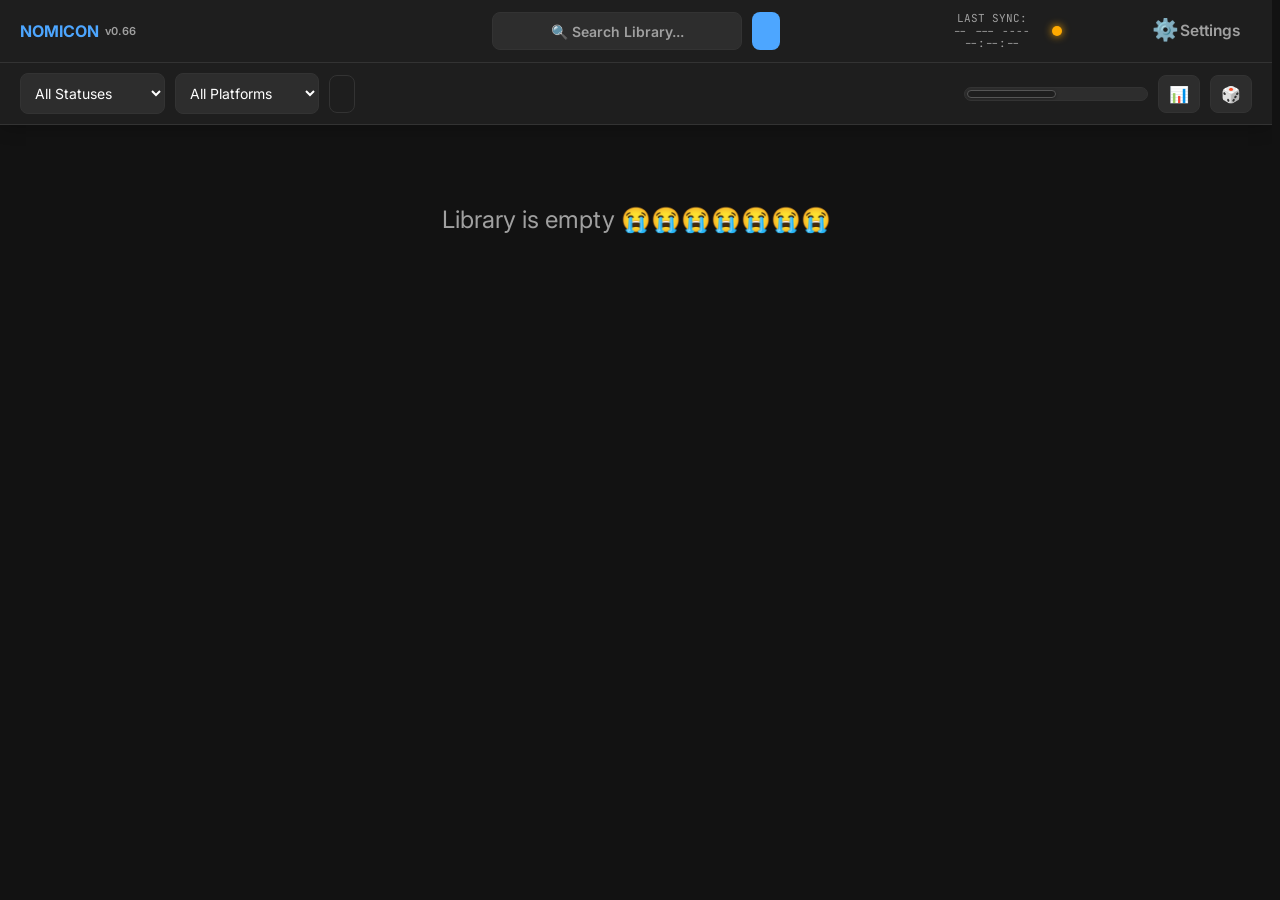
==== commit 6087ad81: "v0.66" ====
--- a/index.html
+++ b/index.html
@@ -11,16 +11,16 @@
      ========================================================================== -->
 <meta charset="UTF-8">
 <meta name="viewport" content="width=device-width, initial-scale=1.0, maximum-scale=1.0, user-scalable=no">
-<meta name="apple-mobile-web-app-capable" content="yes">
+<meta name="mobile-web-app-capable" content="yes">
 <meta name="apple-mobile-web-app-status-bar-style" content="black-translucent">
-<meta name="apple-mobile-web-app-title" content="VGnomicon" id="meta-apple-title">
-<title id="html-title">VGnomicon v0.65</title>
+<meta name="apple-mobile-web-app-title" content="NOMICON" id="meta-apple-title">
+<title id="html-title">NOMICON v0.66</title>
 <!-- Dynamic Favicons Managed by Layer 5 Asset Engine -->
 <!-- Fallback href attributes to guarantee static render in desktop browsers -->
 <link id="favicon-desktop" rel="icon" href="./Favi%20Dsk%20SVG%20512%20v1.svg" type="image/svg+xml">
 <link id="favicon-mobile-1" rel="apple-touch-icon" href="./Favi%20iP%20PNG%201024%20v1.png">
 <link id="favicon-mobile-2" rel="apple-touch-icon" sizes="180x180" href="./Favi%20iP%20PNG%201024%20v1.png">
-<link id="resize-manifest" rel="manifest" href="[data-uri]">
+<link id="resize-manifest" rel="manifest" href="[data-uri]">
 <link href="https://fonts.googleapis.com/css2?family=Inter:wght@400;600;800&family=Plus+Jakarta+Sans:wght@400;600;800&family=Press+Start+2P&family=Orbitron:wght@400;700&family=Rajdhani:wght@500;700&family=Share+Tech+Mono&family=JetBrains+Mono&family=Cinzel:wght@600&family=VT323&family=Fira+Code&family=Quicksand:wght@500;700&family=Nunito:wght@400;700&display=swap" rel="stylesheet">
 
 <!-- ==========================================================================
@@ -35,11 +35,11 @@
      ========================================================================== -->
 <div class="sticky-command-dock">
   <header class="app-header">
-    <a href="#" class="brand" aria-label="VGnomicon Home">
-      <img id="brand-logo-img" src="" alt="VGnomicon Logo" onerror="this.style.display='none';">
+    <a href="#" class="brand" aria-label="NOMICON Home">
+      <img id="brand-logo-img" src="" alt="NOMICON Logo" onerror="this.style.display='none';">
       <div class="brand-text">
-        <h1 id="ui-app-name">VGnomicon</h1>
-        <span id="ui-app-version">v0.65</span>
+        <h1 id="ui-app-name">NOMICON</h1>
+        <span id="ui-app-version">v0.66</span>
       </div>
     </a>
     <div class="header-actions">
--- a/styles.css
+++ b/styles.css
@@ -921,7 +921,27 @@
 .close-btn { background: none; border: none; font-size: 20px; color: var(--text-muted); padding: 0; width: auto; display: inline-flex; align-items: center; justify-content: center; line-height: 1; vertical-align: middle; }
 .close-btn:hover { color: var(--text-main); }
 
-.modal-body { padding: 20px; overflow-y: auto; overflow-x: hidden; display: flex; flex-direction: column; gap: 16px; flex: 1; overscroll-behavior: contain;}
+/* v0.66 DELTA [F-001]: Mobile Modal Scroll Boundary Vignettes (Approach A) */
+.modal-body {
+  padding: 20px;
+  overflow-y: auto;
+  overflow-x: hidden;
+  display: flex;
+  flex-direction: column;
+  gap: 16px;
+  flex: 1;
+  overscroll-behavior: contain;
+  -webkit-overflow-scrolling: touch;
+  background:
+    linear-gradient(var(--bg-surface) 30%, rgba(0, 0, 0, 0)),
+    linear-gradient(rgba(0, 0, 0, 0), var(--bg-surface) 70%) 0 100%,
+    radial-gradient(farthest-side at 50% 0, rgba(0, 0, 0, 0.35), rgba(0, 0, 0, 0)),
+    radial-gradient(farthest-side at 50% 100%, rgba(0, 0, 0, 0.35), rgba(0, 0, 0, 0)) 0 100%;
+  background-repeat: no-repeat;
+  background-size: 100% 36px, 100% 36px, 100% 14px, 100% 14px;
+  background-attachment: local, local, scroll, scroll;
+  background-color: var(--bg-surface);
+}
 .modal-footer { padding: 15px 20px; border-top: 1px solid var(--border); display: flex; justify-content: space-between; gap: 10px; background: var(--bg-surface); z-index: 2;}
 
 .settings-block { background: var(--bg-input); padding: 15px; border-radius: var(--radius); border: 3px solid var(--border); }
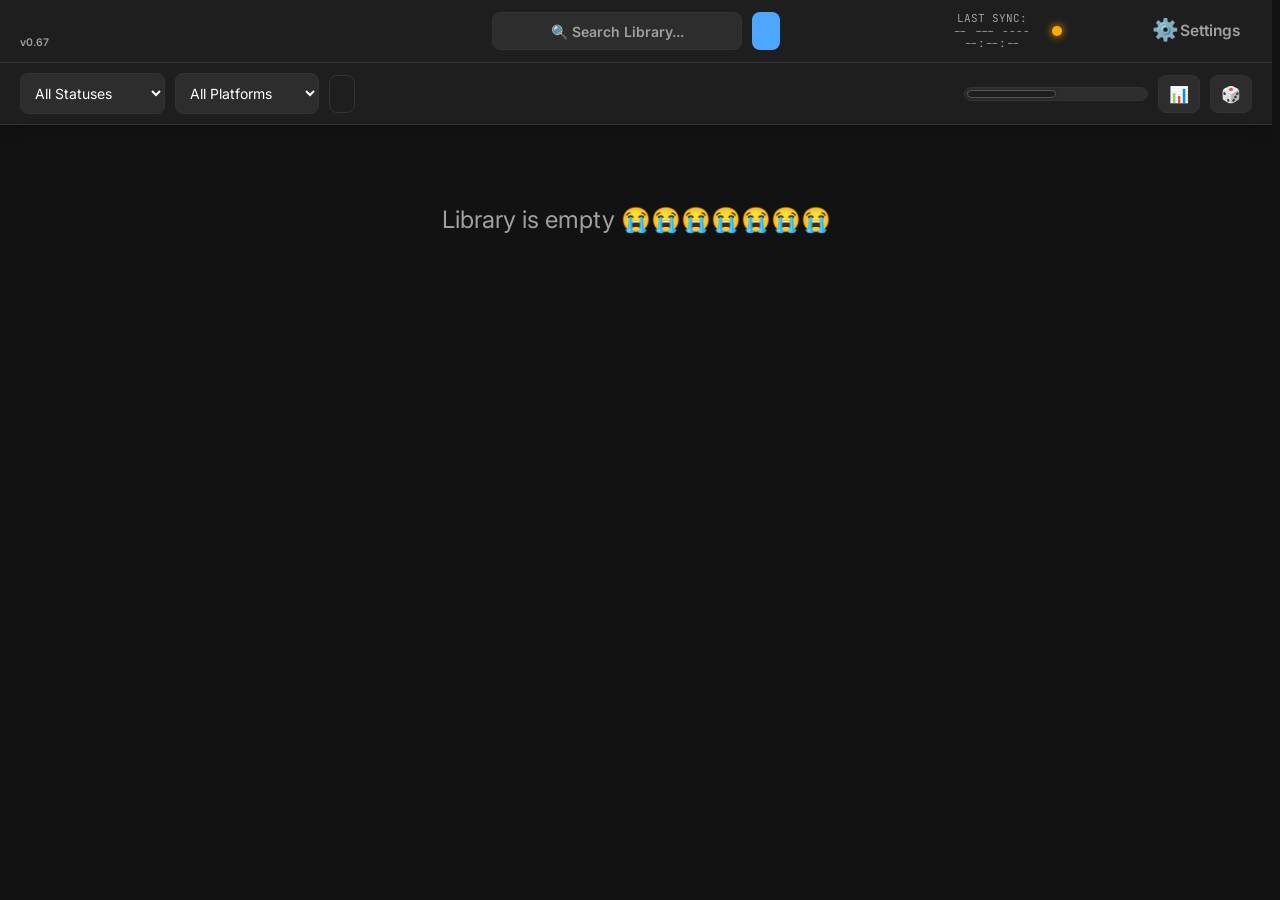
==== commit 5741b8db: "v0.67" ====
--- a/index.html
+++ b/index.html
@@ -14,7 +14,7 @@
 <meta name="mobile-web-app-capable" content="yes">
 <meta name="apple-mobile-web-app-status-bar-style" content="black-translucent">
 <meta name="apple-mobile-web-app-title" content="NOMICON" id="meta-apple-title">
-<title id="html-title">NOMICON v0.66</title>
+<title id="html-title">NOMICON v0.67</title>
 <!-- Dynamic Favicons Managed by Layer 5 Asset Engine -->
 <!-- Fallback href attributes to guarantee static render in desktop browsers -->
 <link id="favicon-desktop" rel="icon" href="./Favi%20Dsk%20SVG%20512%20v1.svg" type="image/svg+xml">
@@ -37,10 +37,7 @@
   <header class="app-header">
     <a href="#" class="brand" aria-label="NOMICON Home">
       <img id="brand-logo-img" src="" alt="NOMICON Logo" onerror="this.style.display='none';">
-      <div class="brand-text">
-        <h1 id="ui-app-name">NOMICON</h1>
-        <span id="ui-app-version">v0.66</span>
-      </div>
+      <span id="ui-app-version">v0.67</span>
     </a>
     <div class="header-actions">
       <input type="text" id="global-search" class="search-bar" placeholder="🔍 Search Library...">
--- a/styles.css
+++ b/styles.css
@@ -52,6 +52,7 @@
 [data-theme="retro-arcade"] .view-btn { font-size: 10.5px; }
 [data-theme="retro-arcade"] #btn-random-game { font-size: 10.5px; }
 [data-theme="retro-arcade"] .list-view .card-meta { font-size: 10px !important; }
+[data-theme="retro-arcade"] .brand span { font-size: 8.5px; margin-bottom: 3px; }
 
 /* Scoped Button Fit (9px, line-height 1.3) */
 [data-theme="retro-arcade"] .theme-btn {
@@ -161,6 +162,7 @@
 [data-theme="wasteland-terminal"] .grid-view .card-meta { font-size: 15px; }
 [data-theme="wasteland-terminal"] .list-view .card-meta { font-size: 15px; }
 [data-theme="wasteland-terminal"] .badge { font-size: 14.5px; }
+[data-theme="wasteland-terminal"] .brand span { font-size: 14px; margin-bottom: 2px; }
 
 [data-theme="wasteland-terminal"] .theme-btn { font-size: 15px; line-height: 1.2; }
 [data-theme="wasteland-terminal"] .system-tray button { font-size: 18px; }
@@ -189,8 +191,12 @@
 html { width: 100%; overflow-x: clip; overflow-y: scroll; scrollbar-gutter: stable; }
 body { width: 100%; overflow-x: clip; background-color: var(--bg-base); color: var(--text-main); font-family: var(--font-main); -webkit-font-smoothing: antialiased; }
 
-/* Modal Open Scroll Isolation */
-body.modal-open { overflow: hidden; }
+/* v0.67 DELTA [D-002]: Modal Open Scroll & Pull-to-Refresh Quarantine */
+html:has(body.modal-open),
+body.modal-open {
+  overflow: hidden;
+  overscroll-behavior-y: none !important;
+}
 
 h1, h2, h3, h4, h5 { font-family: var(--font-heading); }
 
@@ -382,13 +388,11 @@
   transition: background-color 0.2s ease, border-color 0.2s ease;
 }
 
-/* Header Brand Horizontal & Baseline Centering */
+/* v0.67 DELTA [X-001]: Solo Brand Logo Icon with Bottom-Aligned Version Subtext */
 .app-header { padding: 12px 20px; display: grid; grid-template-columns: 1fr auto 1fr; align-items: center; border-bottom: 1px solid var(--border); gap: 10px; }
-.brand { display: flex; flex-direction: column; align-items: center; text-align: center; gap: 4px; text-decoration: none; justify-self: flex-start;}
-.brand img { height: 28px; width: auto; aspect-ratio: 2355 / 644; object-fit: contain; }
-.brand-text { display: flex; flex-direction: row; align-items: center; justify-content: center; gap: 6px; line-height: 1; }
-.brand h1 { color: var(--accent); font-size: 16px; margin: 0; }
-.brand span { font-size: 11px; color: var(--text-muted); font-family: var(--font-main); font-weight: 600;}
+.brand { display: inline-flex; flex-direction: row; align-items: flex-end; gap: 6px; text-decoration: none; justify-self: flex-start; height: 38px; box-sizing: border-box; }
+.brand img { height: 36px; width: auto; aspect-ratio: 2355 / 644; object-fit: contain; display: block; }
+.brand span { font-size: 10.5px; color: var(--text-muted); font-family: var(--font-main); font-weight: 600; line-height: 1; margin-bottom: 2px; white-space: nowrap; }
 .header-actions { display: flex; gap: 10px; align-items: center; justify-content: center; justify-self: center;}
 
 /* Search Bar & Add Game Button 38px Canonical Height Synchronization */
@@ -573,7 +577,7 @@
     gap: 12px; 
     padding: 12px 10px !important; 
   }
-  .brand { order: 1; justify-self: center; align-items: center; }
+  .brand { order: 1; justify-self: center; align-items: flex-end; justify-content: center; }
   
   /* System Tray Invariant Spacing & Text Centering */
   .system-tray { 
@@ -901,10 +905,14 @@
   #f-hltb-comp[type="number"] {
     -moz-appearance: textfield;
   }
-}
-
-/* Modal Scroll Chaining Isolation */
-.modal-overlay { position: fixed; top: 0; left: 0; width: 100vw; height: 100vh; background: var(--bg-backdrop); backdrop-filter: blur(4px); display: none; align-items: center; justify-content: center; z-index: 1000; padding: 15px; overflow-x: hidden; overscroll-behavior: contain; }
+  /* Hide Mobile Custom Scroll Track on Desktop Pointer Devices */
+  .modal-scroll-track {
+    display: none !important;
+  }
+}
+
+/* Modal Scroll Chaining & Touch Gesture Quarantine [D-002] */
+.modal-overlay { position: fixed; top: 0; left: 0; width: 100vw; height: 100vh; background: var(--bg-backdrop); backdrop-filter: blur(4px); display: none; align-items: center; justify-content: center; z-index: 1000; padding: 15px; overflow-x: hidden; overscroll-behavior: contain; touch-action: none; }
 .modal-overlay.active { display: flex; }
 .modal-content { background: var(--bg-surface); width: 100%; max-width: 700px; max-height: 90vh; border-radius: var(--radius); display: flex; flex-direction: column; box-shadow: 0 0 25px var(--accent), var(--shadow); border: 1px solid var(--accent); overflow: hidden; position: relative; overscroll-behavior: contain;}
 
@@ -913,7 +921,7 @@
 #modal-theme .modal-header { min-height: 54px; box-sizing: border-box; }
 
 #modal-theme .modal-header, #modal-settings .modal-header, #modal-stats .modal-header, #modal-confirm-cache .modal-header { justify-content: center; position: relative; }
-.modal-header { padding: 15px 20px; border-bottom: 1px solid var(--border); display: flex; justify-content: space-between; align-items: center; background: var(--bg-surface); z-index: 2;}
+.modal-header { padding: 15px 20px; border-bottom: 1px solid var(--border); display: flex; justify-content: space-between; align-items: center; background: var(--bg-surface); z-index: 2; touch-action: none; user-select: none; -webkit-user-select: none; }
 
 .modal-header .close-btn { position: absolute; right: 20px; background: none; border: none; font-size: 20px !important; font-weight: bold; color: var(--text-muted); padding: 0; width: auto; display: inline-flex; align-items: center; justify-content: center; line-height: 1; vertical-align: middle; z-index: 10; }
 .modal-header .close-btn:hover { color: var(--text-main); }
@@ -942,7 +950,35 @@
   background-attachment: local, local, scroll, scroll;
   background-color: var(--bg-surface);
 }
-.modal-footer { padding: 15px 20px; border-top: 1px solid var(--border); display: flex; justify-content: space-between; gap: 10px; background: var(--bg-surface); z-index: 2;}
+.modal-footer { padding: 15px 20px; border-top: 1px solid var(--border); display: flex; justify-content: space-between; gap: 10px; background: var(--bg-surface); z-index: 2; touch-action: none; }
+
+/* v0.67 DELTA [D-001]: Mobile Modal Themed Scroll Track & Indicator (Option A) */
+.modal-scroll-track {
+  position: absolute;
+  top: 56px;
+  bottom: 66px;
+  right: 4px;
+  width: 4px;
+  border-radius: 4px;
+  background: rgba(128, 128, 128, 0.15);
+  pointer-events: none;
+  z-index: 25;
+  opacity: 0;
+  transition: opacity 0.25s ease;
+}
+.modal-scroll-track.no-footer {
+  bottom: 10px;
+}
+.modal-scroll-track.visible {
+  opacity: 1;
+}
+.modal-scroll-thumb {
+  width: 100%;
+  border-radius: 4px;
+  background: var(--accent);
+  box-shadow: 0 0 6px var(--accent);
+  transition: transform 0.04s linear;
+}
 
 .settings-block { background: var(--bg-input); padding: 15px; border-radius: var(--radius); border: 3px solid var(--border); }
 .settings-block input, .settings-block select, .settings-block button, .settings-block .custom-select-trigger { border: 2px solid var(--border); }
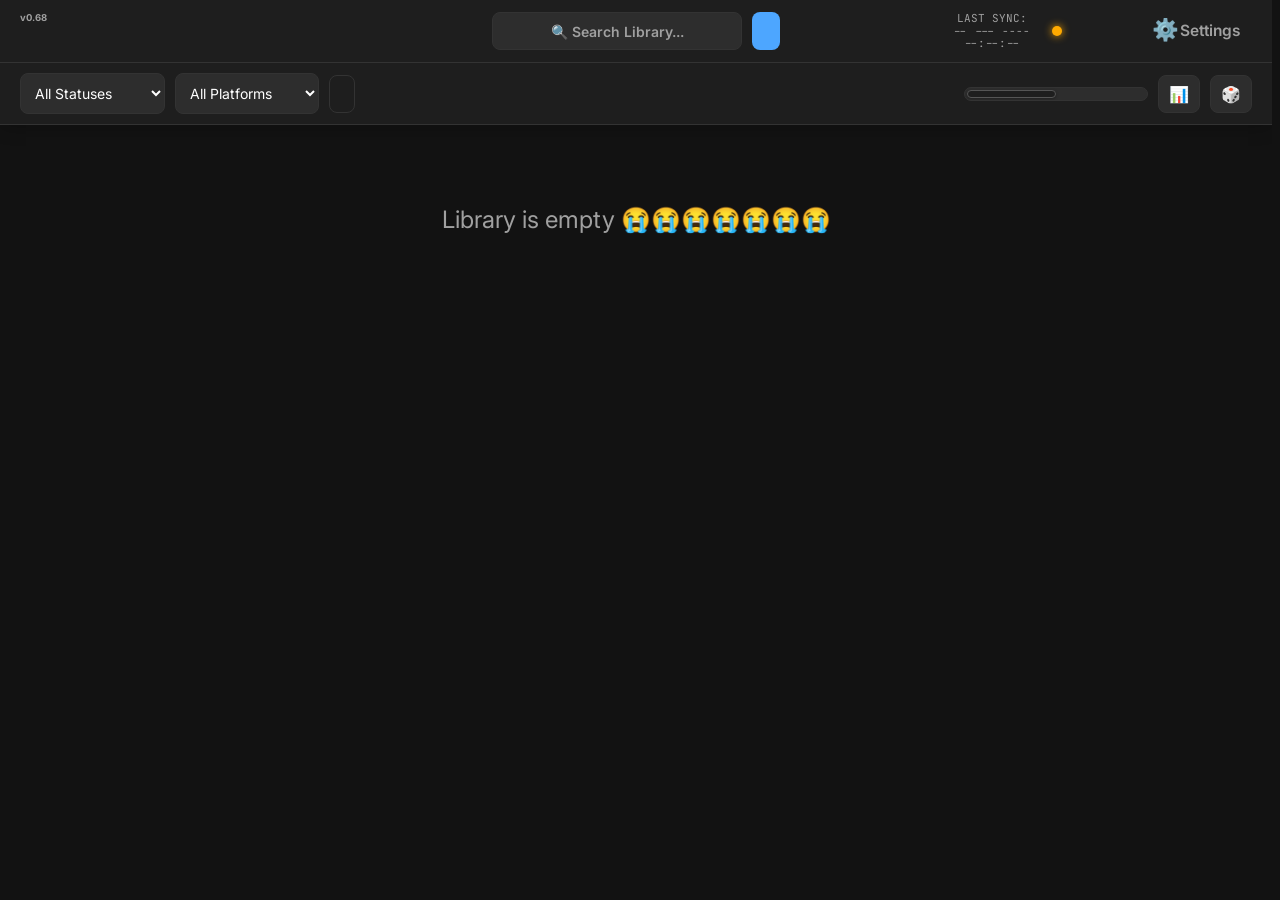
==== commit e5a0cbd9: "v0.68" ====
--- a/index.html
+++ b/index.html
@@ -14,7 +14,7 @@
 <meta name="mobile-web-app-capable" content="yes">
 <meta name="apple-mobile-web-app-status-bar-style" content="black-translucent">
 <meta name="apple-mobile-web-app-title" content="NOMICON" id="meta-apple-title">
-<title id="html-title">NOMICON v0.67</title>
+<title id="html-title">NOMICON v0.68</title>
 <!-- Dynamic Favicons Managed by Layer 5 Asset Engine -->
 <!-- Fallback href attributes to guarantee static render in desktop browsers -->
 <link id="favicon-desktop" rel="icon" href="./Favi%20Dsk%20SVG%20512%20v1.svg" type="image/svg+xml">
@@ -37,7 +37,7 @@
   <header class="app-header">
     <a href="#" class="brand" aria-label="NOMICON Home">
       <img id="brand-logo-img" src="" alt="NOMICON Logo" onerror="this.style.display='none';">
-      <span id="ui-app-version">v0.67</span>
+      <span id="ui-app-version">v0.68</span>
     </a>
     <div class="header-actions">
       <input type="text" id="global-search" class="search-bar" placeholder="🔍 Search Library...">
--- a/styles.css
+++ b/styles.css
@@ -52,7 +52,7 @@
 [data-theme="retro-arcade"] .view-btn { font-size: 10.5px; }
 [data-theme="retro-arcade"] #btn-random-game { font-size: 10.5px; }
 [data-theme="retro-arcade"] .list-view .card-meta { font-size: 10px !important; }
-[data-theme="retro-arcade"] .brand span { font-size: 8.5px; margin-bottom: 3px; }
+[data-theme="retro-arcade"] .brand span { font-size: 7.5px; margin-top: 2px; }
 
 /* Scoped Button Fit (9px, line-height 1.3) */
 [data-theme="retro-arcade"] .theme-btn {
@@ -162,7 +162,7 @@
 [data-theme="wasteland-terminal"] .grid-view .card-meta { font-size: 15px; }
 [data-theme="wasteland-terminal"] .list-view .card-meta { font-size: 15px; }
 [data-theme="wasteland-terminal"] .badge { font-size: 14.5px; }
-[data-theme="wasteland-terminal"] .brand span { font-size: 14px; margin-bottom: 2px; }
+[data-theme="wasteland-terminal"] .brand span { font-size: 13px; margin-top: 1px; }
 
 [data-theme="wasteland-terminal"] .theme-btn { font-size: 15px; line-height: 1.2; }
 [data-theme="wasteland-terminal"] .system-tray button { font-size: 18px; }
@@ -179,10 +179,13 @@
 }
 [data-theme="cozy-village"] .list-view .card-meta { font-size: 11px; }
 
-::-webkit-scrollbar { width: 8px; height: 8px; }
-::-webkit-scrollbar-track { background: var(--scrollbar-track); }
-::-webkit-scrollbar-thumb { background: var(--scrollbar-thumb); border-radius: var(--radius); }
-::-webkit-scrollbar-thumb:hover { background: var(--border-hover); }
+/* v0.68 DELTA [X-002]: Scope Custom WebKit Scrollbars to Desktop Pointer Devices so iOS Native Floating Scrollbars Render Unobstructed */
+@media (hover: hover) and (pointer: fine) {
+  ::-webkit-scrollbar { width: 8px; height: 8px; }
+  ::-webkit-scrollbar-track { background: var(--scrollbar-track); }
+  ::-webkit-scrollbar-thumb { background: var(--scrollbar-thumb); border-radius: var(--radius); }
+  ::-webkit-scrollbar-thumb:hover { background: var(--border-hover); }
+}
 
 /* ==========================================================================
    STICKY COMMAND DOCK CLIPPING REMEDIATION
@@ -388,11 +391,11 @@
   transition: background-color 0.2s ease, border-color 0.2s ease;
 }
 
-/* v0.67 DELTA [X-001]: Solo Brand Logo Icon with Bottom-Aligned Version Subtext */
+/* v0.68 DELTA [X-001]: Solo Brand Logo Icon with Snug Top-Right Exponent Version Subtext */
 .app-header { padding: 12px 20px; display: grid; grid-template-columns: 1fr auto 1fr; align-items: center; border-bottom: 1px solid var(--border); gap: 10px; }
-.brand { display: inline-flex; flex-direction: row; align-items: flex-end; gap: 6px; text-decoration: none; justify-self: flex-start; height: 38px; box-sizing: border-box; }
-.brand img { height: 36px; width: auto; aspect-ratio: 2355 / 644; object-fit: contain; display: block; }
-.brand span { font-size: 10.5px; color: var(--text-muted); font-family: var(--font-main); font-weight: 600; line-height: 1; margin-bottom: 2px; white-space: nowrap; }
+.brand { display: inline-flex; flex-direction: row; align-items: flex-start; gap: 2px; text-decoration: none; justify-self: flex-start; height: 38px; box-sizing: border-box; }
+.brand img { height: 36px; width: auto; aspect-ratio: 2355 / 644; object-fit: contain; display: block; align-self: center; }
+.brand span { font-size: 9.5px; color: var(--text-muted); font-family: var(--font-main); font-weight: 700; line-height: 1; margin-top: 1px; white-space: nowrap; }
 .header-actions { display: flex; gap: 10px; align-items: center; justify-content: center; justify-self: center;}
 
 /* Search Bar & Add Game Button 38px Canonical Height Synchronization */
@@ -577,7 +580,7 @@
     gap: 12px; 
     padding: 12px 10px !important; 
   }
-  .brand { order: 1; justify-self: center; align-items: flex-end; justify-content: center; }
+  .brand { order: 1; justify-self: center; align-items: flex-start; justify-content: center; }
   
   /* System Tray Invariant Spacing & Text Centering */
   .system-tray { 
@@ -904,10 +907,6 @@
   #f-hltb-extras[type="number"],
   #f-hltb-comp[type="number"] {
     -moz-appearance: textfield;
-  }
-  /* Hide Mobile Custom Scroll Track on Desktop Pointer Devices */
-  .modal-scroll-track {
-    display: none !important;
   }
 }
 
@@ -951,34 +950,6 @@
   background-color: var(--bg-surface);
 }
 .modal-footer { padding: 15px 20px; border-top: 1px solid var(--border); display: flex; justify-content: space-between; gap: 10px; background: var(--bg-surface); z-index: 2; touch-action: none; }
-
-/* v0.67 DELTA [D-001]: Mobile Modal Themed Scroll Track & Indicator (Option A) */
-.modal-scroll-track {
-  position: absolute;
-  top: 56px;
-  bottom: 66px;
-  right: 4px;
-  width: 4px;
-  border-radius: 4px;
-  background: rgba(128, 128, 128, 0.15);
-  pointer-events: none;
-  z-index: 25;
-  opacity: 0;
-  transition: opacity 0.25s ease;
-}
-.modal-scroll-track.no-footer {
-  bottom: 10px;
-}
-.modal-scroll-track.visible {
-  opacity: 1;
-}
-.modal-scroll-thumb {
-  width: 100%;
-  border-radius: 4px;
-  background: var(--accent);
-  box-shadow: 0 0 6px var(--accent);
-  transition: transform 0.04s linear;
-}
 
 .settings-block { background: var(--bg-input); padding: 15px; border-radius: var(--radius); border: 3px solid var(--border); }
 .settings-block input, .settings-block select, .settings-block button, .settings-block .custom-select-trigger { border: 2px solid var(--border); }
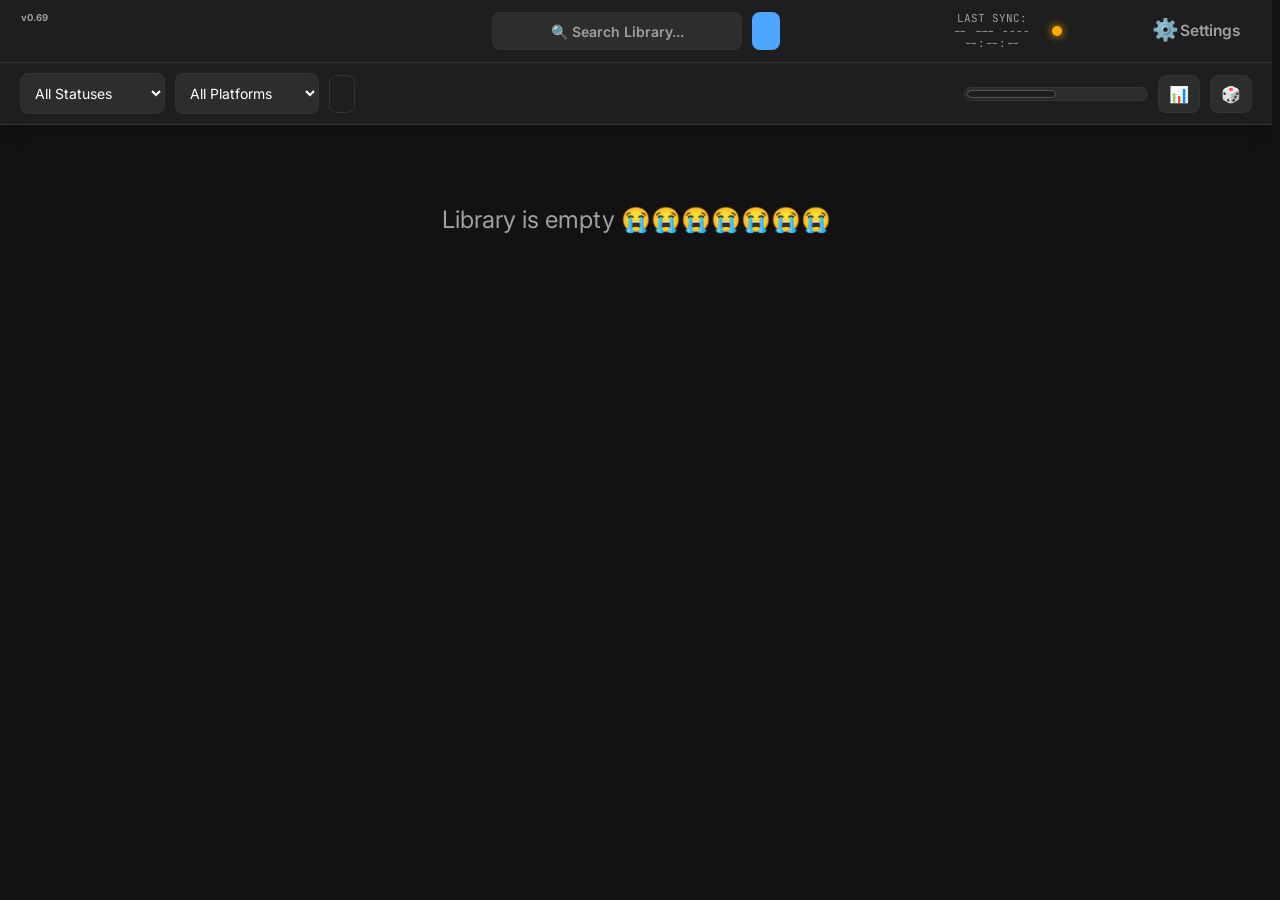
==== commit caad1cd8: "v0.69" ====
--- a/index.html
+++ b/index.html
@@ -14,7 +14,7 @@
 <meta name="mobile-web-app-capable" content="yes">
 <meta name="apple-mobile-web-app-status-bar-style" content="black-translucent">
 <meta name="apple-mobile-web-app-title" content="NOMICON" id="meta-apple-title">
-<title id="html-title">NOMICON v0.68</title>
+<title id="html-title">NOMICON v0.69</title>
 <!-- Dynamic Favicons Managed by Layer 5 Asset Engine -->
 <!-- Fallback href attributes to guarantee static render in desktop browsers -->
 <link id="favicon-desktop" rel="icon" href="./Favi%20Dsk%20SVG%20512%20v1.svg" type="image/svg+xml">
@@ -37,7 +37,7 @@
   <header class="app-header">
     <a href="#" class="brand" aria-label="NOMICON Home">
       <img id="brand-logo-img" src="" alt="NOMICON Logo" onerror="this.style.display='none';">
-      <span id="ui-app-version">v0.68</span>
+      <span id="ui-app-version">v0.69</span>
     </a>
     <div class="header-actions">
       <input type="text" id="global-search" class="search-bar" placeholder="🔍 Search Library...">
--- a/styles.css
+++ b/styles.css
@@ -3,6 +3,7 @@
    ========================================================================== */
 /* --- 1. MODERN DARK (Default) --- */
 :root, [data-theme="modern-dark"] {
+  color-scheme: dark;
   --bg-base: #121212; --bg-surface: #1e1e1e; --bg-surface-hover: #2a2a2a; --bg-input: #2d2d2d; --bg-placeholder: #333333; --bg-backdrop: rgba(0, 0, 0, 0.75);
   --text-main: #ffffff; --text-muted: #a0a0a0; --text-inverse: #000000; --text-disabled: #666666;
   --border: #333333; --border-hover: #555555; --border-focus: #4da6ff; --accent: #4da6ff; --accent-hover: #3388ff;
@@ -15,6 +16,7 @@
 
 /* --- 2. MINIMALIST LIGHT --- */
 [data-theme="minimalist-light"] {
+  color-scheme: light;
   --bg-base: #f5f5f7; --bg-surface: #ffffff; --bg-surface-hover: #f0f0f2; --bg-input: #ffffff; --bg-placeholder: #e5e5ea; --bg-backdrop: rgba(255, 255, 255, 0.85);
   --text-main: #1d1d1f; --text-muted: #86868b; --text-inverse: #ffffff; --text-disabled: #aeaeb2;
   --border: #d2d2d7; --border-hover: #86868b; --border-focus: #0071e3; --accent: #0071e3; --accent-hover: #0056b3;
@@ -27,6 +29,7 @@
 
 /* --- 3. MODERN LIGHT --- */
 [data-theme="modern-light"] {
+  color-scheme: light;
   --bg-base: #f8fafc; --bg-surface: #ffffff; --bg-surface-hover: #f1f5f9; --bg-input: #ffffff; --bg-placeholder: #e2e8f0; --bg-backdrop: rgba(248, 250, 252, 0.85);
   --text-main: #0f172a; --text-muted: #64748b; --text-inverse: #ffffff; --text-disabled: #94a3b8;
   --border: #e2e8f0; --border-hover: #cbd5e1; --border-focus: #2563eb; --accent: #2563eb; --accent-hover: #1d4ed8;
@@ -39,6 +42,7 @@
 
 /* --- 4. RETRO ARCADE --- */
 [data-theme="retro-arcade"] {
+  color-scheme: dark;
   --bg-base: #050510; --bg-surface: #101025; --bg-surface-hover: #1b1b38; --bg-input: #0c0c1d; --bg-placeholder: #222244; --bg-backdrop: rgba(5, 5, 16, 0.85);
   --text-main: #f0f0ff; --text-muted: #8888bb; --text-inverse: #050510; --text-disabled: #555577;
   --border: #ffcc00; --border-hover: #ff0055; --border-focus: #00ffff; --accent: #ff0055; --accent-hover: #ff3377;
@@ -105,6 +109,7 @@
 
 /* --- 5. SYNTHWAVE SUNSET --- */
 [data-theme="synthwave-sunset"] {
+  color-scheme: dark;
   --bg-base: #0b0c10; --bg-surface: #1a162b; --bg-surface-hover: #282142; --bg-input: #120e20; --bg-placeholder: #322550; --bg-backdrop: rgba(11, 12, 16, 0.85);
   --text-main: #66fcf1; --text-muted: #c5a8e0; --text-inverse: #0b0c10; --text-disabled: #5a4b70;
   --border: #ff007f; --border-hover: #00f0ff; --border-focus: #ffe600; --accent: #ff007f; --accent-hover: #e00070;
@@ -118,6 +123,7 @@
 
 /* --- 6. CYBERPUNK --- */
 [data-theme="cyberpunk"] {
+  color-scheme: dark;
   --bg-base: #05080f; --bg-surface: #0e1420; --bg-surface-hover: #162032; --bg-input: #080c14; --bg-placeholder: #1b263b; --bg-backdrop: rgba(5, 8, 15, 0.85);
   --text-main: #fcee09; --text-muted: #00e8f8; --text-inverse: #05080f; --text-disabled: #415a77;
   --border: #00e8f8; --border-hover: #fcee09; --border-focus: #ff003c; --accent: #fcee09; --accent-hover: #e0d408;
@@ -132,6 +138,7 @@
 
 /* --- 7. GOTHIC CRIMSON --- */
 [data-theme="gothic-crimson"] {
+  color-scheme: dark;
   --bg-base: #0c0809; --bg-surface: #171012; --bg-surface-hover: #24191d; --bg-input: #120b0d; --bg-placeholder: #2c161a; --bg-backdrop: rgba(12, 8, 9, 0.85);
   --text-main: #e8d7c3; --text-muted: #a38f7e; --text-inverse: #0c0809; --text-disabled: #5e4f48;
   --border: #801824; --border-hover: #d4af37; --border-focus: #d4af37; --accent: #991b29; --accent-hover: #b52233;
@@ -145,6 +152,7 @@
 
 /* --- 8. WASTELAND TERMINAL --- */
 [data-theme="wasteland-terminal"] {
+  color-scheme: dark;
   --bg-base: #020803; --bg-surface: #041206; --bg-surface-hover: #071f0a; --bg-input: #030d04; --bg-placeholder: #0b2b0f; --bg-backdrop: rgba(2, 8, 3, 0.85);
   --text-main: #33ff33; --text-muted: #1c991c; --text-inverse: #020803; --text-disabled: #0f5210;
   --border: #1c991c; --border-hover: #33ff33; --border-focus: #66ff66; --accent: #33ff33; --accent-hover: #66ff66;
@@ -169,6 +177,7 @@
 
 /* --- 9. COZY VILLAGE --- */
 [data-theme="cozy-village"] {
+  color-scheme: light;
   --bg-base: #f5f0eb; --bg-surface: #fffdfa; --bg-surface-hover: #ede6dd; --bg-input: #faf7f2; --bg-placeholder: #e4dcd3; --bg-backdrop: rgba(245, 240, 235, 0.85);
   --text-main: #4a3e35; --text-muted: #7d6b5c; --text-inverse: #ffffff; --text-disabled: #b0a193;
   --border: #d6c7b8; --border-hover: #8ba888; --border-focus: #6b8e67; --accent: #6b8e67; --accent-hover: #557551;
@@ -179,13 +188,10 @@
 }
 [data-theme="cozy-village"] .list-view .card-meta { font-size: 11px; }
 
-/* v0.68 DELTA [X-002]: Scope Custom WebKit Scrollbars to Desktop Pointer Devices so iOS Native Floating Scrollbars Render Unobstructed */
-@media (hover: hover) and (pointer: fine) {
-  ::-webkit-scrollbar { width: 8px; height: 8px; }
-  ::-webkit-scrollbar-track { background: var(--scrollbar-track); }
-  ::-webkit-scrollbar-thumb { background: var(--scrollbar-thumb); border-radius: var(--radius); }
-  ::-webkit-scrollbar-thumb:hover { background: var(--border-hover); }
-}
+::-webkit-scrollbar { width: 8px; height: 8px; }
+::-webkit-scrollbar-track { background: var(--scrollbar-track); }
+::-webkit-scrollbar-thumb { background: var(--scrollbar-thumb); border-radius: var(--radius); }
+::-webkit-scrollbar-thumb:hover { background: var(--border-hover); }
 
 /* ==========================================================================
    STICKY COMMAND DOCK CLIPPING REMEDIATION
@@ -391,11 +397,11 @@
   transition: background-color 0.2s ease, border-color 0.2s ease;
 }
 
-/* v0.68 DELTA [X-001]: Solo Brand Logo Icon with Snug Top-Right Exponent Version Subtext */
+/* v0.69 DELTA [X-001]: Brand Logo Natural Width Bounding Box & Snug Exponent Placement */
 .app-header { padding: 12px 20px; display: grid; grid-template-columns: 1fr auto 1fr; align-items: center; border-bottom: 1px solid var(--border); gap: 10px; }
-.brand { display: inline-flex; flex-direction: row; align-items: flex-start; gap: 2px; text-decoration: none; justify-self: flex-start; height: 38px; box-sizing: border-box; }
-.brand img { height: 36px; width: auto; aspect-ratio: 2355 / 644; object-fit: contain; display: block; align-self: center; }
-.brand span { font-size: 9.5px; color: var(--text-muted); font-family: var(--font-main); font-weight: 700; line-height: 1; margin-top: 1px; white-space: nowrap; }
+.brand { display: inline-flex; flex-direction: row; align-items: flex-start; gap: 0px; text-decoration: none; justify-self: flex-start; height: 38px; box-sizing: border-box; }
+.brand img { height: 36px; width: auto; display: block; align-self: center; flex-shrink: 0; }
+.brand span { font-size: 9.5px; color: var(--text-muted); font-family: var(--font-main); font-weight: 700; line-height: 1; margin-top: 1px; margin-left: 1px; white-space: nowrap; flex-shrink: 0; }
 .header-actions { display: flex; gap: 10px; align-items: center; justify-content: center; justify-self: center;}
 
 /* Search Bar & Add Game Button 38px Canonical Height Synchronization */
@@ -910,17 +916,17 @@
   }
 }
 
-/* Modal Scroll Chaining & Touch Gesture Quarantine [D-002] */
-.modal-overlay { position: fixed; top: 0; left: 0; width: 100vw; height: 100vh; background: var(--bg-backdrop); backdrop-filter: blur(4px); display: none; align-items: center; justify-content: center; z-index: 1000; padding: 15px; overflow-x: hidden; overscroll-behavior: contain; touch-action: none; }
+/* v0.69 DELTA [D-001]: Mobile Safari Modal Scrollbar Restoration & Touch Quarantine */
+.modal-overlay { position: fixed; top: 0; left: 0; width: 100vw; height: 100vh; height: 100dvh; background: var(--bg-backdrop); backdrop-filter: blur(4px); display: none; align-items: center; justify-content: center; z-index: 1000; padding: 15px; overscroll-behavior: contain; }
 .modal-overlay.active { display: flex; }
-.modal-content { background: var(--bg-surface); width: 100%; max-width: 700px; max-height: 90vh; border-radius: var(--radius); display: flex; flex-direction: column; box-shadow: 0 0 25px var(--accent), var(--shadow); border: 1px solid var(--accent); overflow: hidden; position: relative; overscroll-behavior: contain;}
+.modal-content { background: var(--bg-surface); width: 100%; max-width: 700px; max-height: 90vh; max-height: 88dvh; border-radius: var(--radius); display: flex; flex-direction: column; box-shadow: 0 0 25px var(--accent), var(--shadow); border: 1px solid var(--accent); overflow: hidden; position: relative; overscroll-behavior: contain;}
 
 /* Unified Theme Pop-Up Dimensions */
 #modal-theme .modal-content { width: 580px; max-width: 92vw; }
 #modal-theme .modal-header { min-height: 54px; box-sizing: border-box; }
 
 #modal-theme .modal-header, #modal-settings .modal-header, #modal-stats .modal-header, #modal-confirm-cache .modal-header { justify-content: center; position: relative; }
-.modal-header { padding: 15px 20px; border-bottom: 1px solid var(--border); display: flex; justify-content: space-between; align-items: center; background: var(--bg-surface); z-index: 2; touch-action: none; user-select: none; -webkit-user-select: none; }
+.modal-header { padding: 15px 20px; border-bottom: 1px solid var(--border); display: flex; justify-content: space-between; align-items: center; background: var(--bg-surface); z-index: 2; touch-action: none; user-select: none; -webkit-user-select: none; flex-shrink: 0; }
 
 .modal-header .close-btn { position: absolute; right: 20px; background: none; border: none; font-size: 20px !important; font-weight: bold; color: var(--text-muted); padding: 0; width: auto; display: inline-flex; align-items: center; justify-content: center; line-height: 1; vertical-align: middle; z-index: 10; }
 .modal-header .close-btn:hover { color: var(--text-main); }
@@ -928,7 +934,7 @@
 .close-btn { background: none; border: none; font-size: 20px; color: var(--text-muted); padding: 0; width: auto; display: inline-flex; align-items: center; justify-content: center; line-height: 1; vertical-align: middle; }
 .close-btn:hover { color: var(--text-main); }
 
-/* v0.66 DELTA [F-001]: Mobile Modal Scroll Boundary Vignettes (Approach A) */
+/* v0.66 DELTA [F-001] + v0.69 [D-001]: Mobile Modal Scroll Boundary Vignettes & Native WebKit Scrollbar Restoration */
 .modal-body {
   padding: 20px;
   overflow-y: auto;
@@ -936,9 +942,11 @@
   display: flex;
   flex-direction: column;
   gap: 16px;
-  flex: 1;
+  flex: 1 1 auto;
+  min-height: 0;
   overscroll-behavior: contain;
   -webkit-overflow-scrolling: touch;
+  touch-action: pan-y;
   background:
     linear-gradient(var(--bg-surface) 30%, rgba(0, 0, 0, 0)),
     linear-gradient(rgba(0, 0, 0, 0), var(--bg-surface) 70%) 0 100%,
@@ -949,7 +957,7 @@
   background-attachment: local, local, scroll, scroll;
   background-color: var(--bg-surface);
 }
-.modal-footer { padding: 15px 20px; border-top: 1px solid var(--border); display: flex; justify-content: space-between; gap: 10px; background: var(--bg-surface); z-index: 2; touch-action: none; }
+.modal-footer { padding: 15px 20px; border-top: 1px solid var(--border); display: flex; justify-content: space-between; gap: 10px; background: var(--bg-surface); z-index: 2; touch-action: none; flex-shrink: 0; }
 
 .settings-block { background: var(--bg-input); padding: 15px; border-radius: var(--radius); border: 3px solid var(--border); }
 .settings-block input, .settings-block select, .settings-block button, .settings-block .custom-select-trigger { border: 2px solid var(--border); }
@@ -957,7 +965,7 @@
 .settings-coll-row { display: inline-flex; align-items: center; gap: 6px; flex-wrap: wrap; line-height: 1.4; font-size: 12px; color: var(--text-muted); }
 
 /* Dedicated Analytics Dashboard Modal (#modal-stats) */
-#modal-stats .modal-content { max-width: 680px; width: 92vw; max-height: 85vh; }
+#modal-stats .modal-content { max-width: 680px; width: 92vw; max-height: 85vh; max-height: 85dvh; }
 .stats-kpi-grid {
   display: grid;
   grid-template-columns: repeat(4, minmax(0, 1fr));
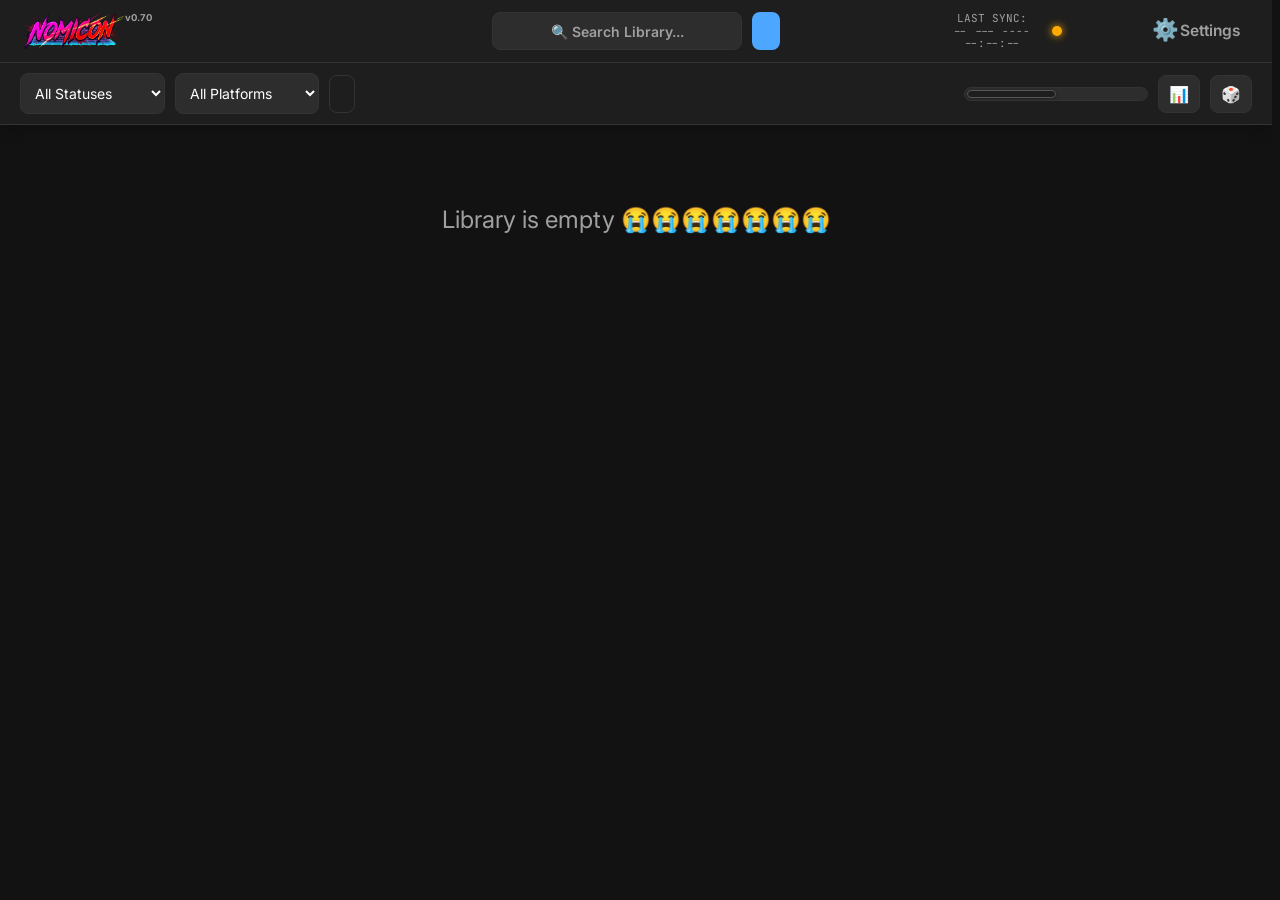
==== commit f0aa9b87: "v0.70" ====
--- a/index.html
+++ b/index.html
@@ -11,16 +11,17 @@
      ========================================================================== -->
 <meta charset="UTF-8">
 <meta name="viewport" content="width=device-width, initial-scale=1.0, maximum-scale=1.0, user-scalable=no">
+<meta name="color-scheme" content="dark light" id="meta-color-scheme">
 <meta name="mobile-web-app-capable" content="yes">
 <meta name="apple-mobile-web-app-status-bar-style" content="black-translucent">
 <meta name="apple-mobile-web-app-title" content="NOMICON" id="meta-apple-title">
-<title id="html-title">NOMICON v0.69</title>
-<!-- Dynamic Favicons Managed by Layer 5 Asset Engine -->
+<title id="html-title">NOMICON v0.70</title>
+<!-- Dynamic Favicons Managed by Layer 5 Asset Engine (Located in ./assets/) -->
 <!-- Fallback href attributes to guarantee static render in desktop browsers -->
-<link id="favicon-desktop" rel="icon" href="./Favi%20Dsk%20SVG%20512%20v1.svg" type="image/svg+xml">
-<link id="favicon-mobile-1" rel="apple-touch-icon" href="./Favi%20iP%20PNG%201024%20v1.png">
-<link id="favicon-mobile-2" rel="apple-touch-icon" sizes="180x180" href="./Favi%20iP%20PNG%201024%20v1.png">
-<link id="resize-manifest" rel="manifest" href="[data-uri]">
+<link id="favicon-desktop" rel="icon" href="./assets/Favicon_Desktop_1024_v1.png" type="image/png">
+<link id="favicon-mobile-1" rel="apple-touch-icon" href="./assets/Favicon_iPhone_1024_v1.png">
+<link id="favicon-mobile-2" rel="apple-touch-icon" sizes="180x180" href="./assets/Favicon_iPhone_1024_v1.png">
+<link id="resize-manifest" rel="manifest" href="[data-uri]">
 <link href="https://fonts.googleapis.com/css2?family=Inter:wght@400;600;800&family=Plus+Jakarta+Sans:wght@400;600;800&family=Press+Start+2P&family=Orbitron:wght@400;700&family=Rajdhani:wght@500;700&family=Share+Tech+Mono&family=JetBrains+Mono&family=Cinzel:wght@600&family=VT323&family=Fira+Code&family=Quicksand:wght@500;700&family=Nunito:wght@400;700&display=swap" rel="stylesheet">
 
 <!-- ==========================================================================
@@ -36,8 +37,8 @@
 <div class="sticky-command-dock">
   <header class="app-header">
     <a href="#" class="brand" aria-label="NOMICON Home">
-      <img id="brand-logo-img" src="" alt="NOMICON Logo" onerror="this.style.display='none';">
-      <span id="ui-app-version">v0.69</span>
+      <img id="brand-logo-img" src="./assets/Logo_v1.png" alt="NOMICON Logo" onerror="this.style.display='none';">
+      <span id="ui-app-version">v0.70</span>
     </a>
     <div class="header-actions">
       <input type="text" id="global-search" class="search-bar" placeholder="🔍 Search Library...">
--- a/styles.css
+++ b/styles.css
@@ -23,7 +23,7 @@
   --accent-beat: #7e22ce;
   --success: #34c759; --warning: #ff9f0a; --danger: #ff3b30; --bg-badge: #e5e5ea; --text-badge: #1d1d1f;
   --shadow: 0 4px 16px rgba(0, 0, 0, 0.08); --font-main: system-ui, -apple-system, sans-serif; --font-heading: system-ui, -apple-system, sans-serif;
-  --radius: 8px; --scrollbar-thumb: #c7c7cc; --scrollbar-track: #f5f5f7;
+  --radius: 8px; --scrollbar-thumb: #86868b; --scrollbar-track: #f5f5f7;
 }
 [data-theme="minimalist-light"] .list-view .card-meta { font-size: 11px; }
 
@@ -36,7 +36,7 @@
   --accent-beat: #4f46e5;
   --success: #10b981; --warning: #f59e0b; --danger: #ef4444; --bg-badge: #e0f2fe; --text-badge: #0369a1;
   --shadow: 0 4px 16px rgba(15, 23, 42, 0.08); --font-main: 'Plus Jakarta Sans', 'Inter', sans-serif; --font-heading: 'Plus Jakarta Sans', sans-serif;
-  --radius: 10px; --scrollbar-thumb: #cbd5e1; --scrollbar-track: #f8fafc;
+  --radius: 10px; --scrollbar-thumb: #94a3b8; --scrollbar-track: #f8fafc;
 }
 [data-theme="modern-light"] .list-view .card-meta { font-size: 11px; }
 
@@ -184,14 +184,87 @@
   --accent-beat: #b86948;
   --success: #78a874; --warning: #d99a4e; --danger: #c75c5c; --bg-badge: #e2ede0; --text-badge: #4d694a;
   --shadow: 0 4px 14px rgba(74, 62, 53, 0.08); --font-main: 'Nunito', sans-serif; --font-heading: 'Quicksand', sans-serif;
-  --radius: 12px; --scrollbar-thumb: #c2b2a1; --scrollbar-track: #f5f0eb;
+  --radius: 12px; --scrollbar-thumb: #9c8976; --scrollbar-track: #f5f0eb;
 }
 [data-theme="cozy-village"] .list-view .card-meta { font-size: 11px; }
 
-::-webkit-scrollbar { width: 8px; height: 8px; }
-::-webkit-scrollbar-track { background: var(--scrollbar-track); }
-::-webkit-scrollbar-thumb { background: var(--scrollbar-thumb); border-radius: var(--radius); }
-::-webkit-scrollbar-thumb:hover { background: var(--border-hover); }
+/* v0.70 DELTA [D-001]: Explicit Modal & Sub-Scroller Color-Scheme Enforcement for iOS WebKit Floating Scrollbars */
+[data-theme="minimalist-light"],
+[data-theme="minimalist-light"] body,
+[data-theme="minimalist-light"] .modal-overlay,
+[data-theme="minimalist-light"] .modal-content,
+[data-theme="minimalist-light"] .modal-body,
+[data-theme="minimalist-light"] .custom-options-container,
+[data-theme="minimalist-light"] .autocomplete-results,
+[data-theme="modern-light"],
+[data-theme="modern-light"] body,
+[data-theme="modern-light"] .modal-overlay,
+[data-theme="modern-light"] .modal-content,
+[data-theme="modern-light"] .modal-body,
+[data-theme="modern-light"] .custom-options-container,
+[data-theme="modern-light"] .autocomplete-results,
+[data-theme="cozy-village"],
+[data-theme="cozy-village"] body,
+[data-theme="cozy-village"] .modal-overlay,
+[data-theme="cozy-village"] .modal-content,
+[data-theme="cozy-village"] .modal-body,
+[data-theme="cozy-village"] .custom-options-container,
+[data-theme="cozy-village"] .autocomplete-results {
+  color-scheme: light !important;
+}
+
+[data-theme="modern-dark"],
+[data-theme="modern-dark"] body,
+[data-theme="modern-dark"] .modal-overlay,
+[data-theme="modern-dark"] .modal-content,
+[data-theme="modern-dark"] .modal-body,
+[data-theme="modern-dark"] .custom-options-container,
+[data-theme="modern-dark"] .autocomplete-results,
+[data-theme="retro-arcade"],
+[data-theme="retro-arcade"] body,
+[data-theme="retro-arcade"] .modal-overlay,
+[data-theme="retro-arcade"] .modal-content,
+[data-theme="retro-arcade"] .modal-body,
+[data-theme="retro-arcade"] .custom-options-container,
+[data-theme="retro-arcade"] .autocomplete-results,
+[data-theme="synthwave-sunset"],
+[data-theme="synthwave-sunset"] body,
+[data-theme="synthwave-sunset"] .modal-overlay,
+[data-theme="synthwave-sunset"] .modal-content,
+[data-theme="synthwave-sunset"] .modal-body,
+[data-theme="synthwave-sunset"] .custom-options-container,
+[data-theme="synthwave-sunset"] .autocomplete-results,
+[data-theme="cyberpunk"],
+[data-theme="cyberpunk"] body,
+[data-theme="cyberpunk"] .modal-overlay,
+[data-theme="cyberpunk"] .modal-content,
+[data-theme="cyberpunk"] .modal-body,
+[data-theme="cyberpunk"] .custom-options-container,
+[data-theme="cyberpunk"] .autocomplete-results,
+[data-theme="gothic-crimson"],
+[data-theme="gothic-crimson"] body,
+[data-theme="gothic-crimson"] .modal-overlay,
+[data-theme="gothic-crimson"] .modal-content,
+[data-theme="gothic-crimson"] .modal-body,
+[data-theme="gothic-crimson"] .custom-options-container,
+[data-theme="gothic-crimson"] .autocomplete-results,
+[data-theme="wasteland-terminal"],
+[data-theme="wasteland-terminal"] body,
+[data-theme="wasteland-terminal"] .modal-overlay,
+[data-theme="wasteland-terminal"] .modal-content,
+[data-theme="wasteland-terminal"] .modal-body,
+[data-theme="wasteland-terminal"] .custom-options-container,
+[data-theme="wasteland-terminal"] .autocomplete-results {
+  color-scheme: dark !important;
+}
+
+/* v0.70 DELTA [D-001]: Scope Custom WebKit Scrollbars Strictly to Desktop Fine-Pointer Devices so iOS Native Color-Scheme Scrollbars Render Unobstructed */
+@media (hover: hover) and (pointer: fine) {
+  ::-webkit-scrollbar { width: 8px; height: 8px; }
+  ::-webkit-scrollbar-track { background: var(--scrollbar-track); }
+  ::-webkit-scrollbar-thumb { background: var(--scrollbar-thumb); border-radius: var(--radius); }
+  ::-webkit-scrollbar-thumb:hover { background: var(--border-hover); }
+}
 
 /* ==========================================================================
    STICKY COMMAND DOCK CLIPPING REMEDIATION
@@ -934,7 +1007,7 @@
 .close-btn { background: none; border: none; font-size: 20px; color: var(--text-muted); padding: 0; width: auto; display: inline-flex; align-items: center; justify-content: center; line-height: 1; vertical-align: middle; }
 .close-btn:hover { color: var(--text-main); }
 
-/* v0.66 DELTA [F-001] + v0.69 [D-001]: Mobile Modal Scroll Boundary Vignettes & Native WebKit Scrollbar Restoration */
+/* v0.66 DELTA [F-001] + v0.70 [D-001]: Mobile Modal Scroll Boundary Vignettes & Native WebKit Light/Dark Scrollbar Contrast */
 .modal-body {
   padding: 20px;
   overflow-y: auto;
@@ -947,6 +1020,7 @@
   overscroll-behavior: contain;
   -webkit-overflow-scrolling: touch;
   touch-action: pan-y;
+  color-scheme: inherit;
   background:
     linear-gradient(var(--bg-surface) 30%, rgba(0, 0, 0, 0)),
     linear-gradient(rgba(0, 0, 0, 0), var(--bg-surface) 70%) 0 100%,
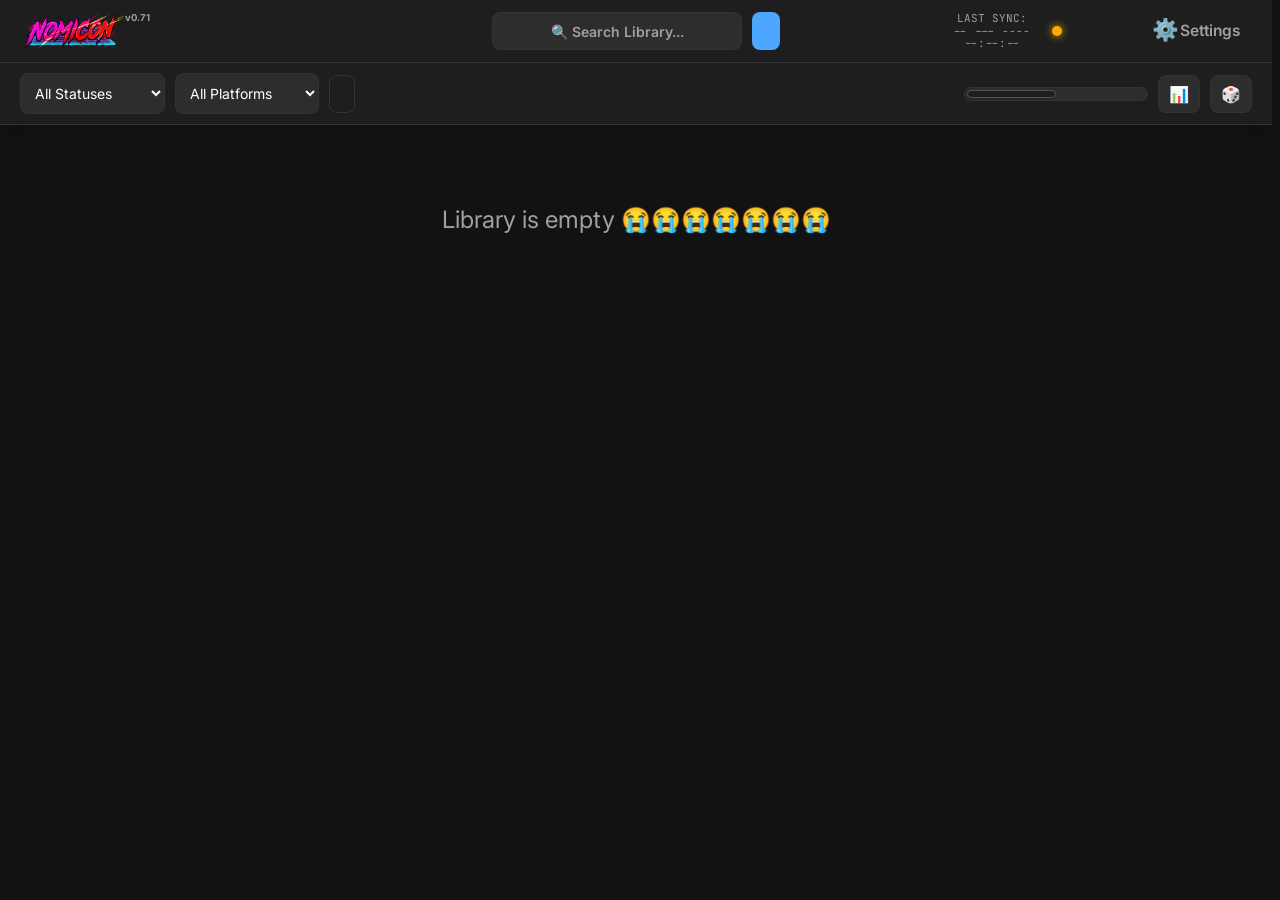
==== commit 02dc2c9a: "v0.71" ====
--- a/index.html
+++ b/index.html
@@ -1,5 +1,5 @@
 <!DOCTYPE html>
-<html lang="en">
+<html lang="en" data-theme="modern-dark">
 <head>
 <!-- ==========================================================================
      LAYER 1: CONFIGURATION MODULE
@@ -11,11 +11,12 @@
      ========================================================================== -->
 <meta charset="UTF-8">
 <meta name="viewport" content="width=device-width, initial-scale=1.0, maximum-scale=1.0, user-scalable=no">
-<meta name="color-scheme" content="dark light" id="meta-color-scheme">
+<meta name="color-scheme" content="light dark" id="meta-color-scheme">
+<meta name="theme-color" content="#121212" id="meta-theme-color">
 <meta name="mobile-web-app-capable" content="yes">
-<meta name="apple-mobile-web-app-status-bar-style" content="black-translucent">
+<meta name="apple-mobile-web-app-status-bar-style" content="default" id="meta-apple-status-bar">
 <meta name="apple-mobile-web-app-title" content="NOMICON" id="meta-apple-title">
-<title id="html-title">NOMICON v0.70</title>
+<title id="html-title">NOMICON v0.71</title>
 <!-- Dynamic Favicons Managed by Layer 5 Asset Engine (Located in ./assets/) -->
 <!-- Fallback href attributes to guarantee static render in desktop browsers -->
 <link id="favicon-desktop" rel="icon" href="./assets/Favicon_Desktop_1024_v1.png" type="image/png">
@@ -38,7 +39,7 @@
   <header class="app-header">
     <a href="#" class="brand" aria-label="NOMICON Home">
       <img id="brand-logo-img" src="./assets/Logo_v1.png" alt="NOMICON Logo" onerror="this.style.display='none';">
-      <span id="ui-app-version">v0.70</span>
+      <span id="ui-app-version">v0.71</span>
     </a>
     <div class="header-actions">
       <input type="text" id="global-search" class="search-bar" placeholder="🔍 Search Library...">
--- a/styles.css
+++ b/styles.css
@@ -3,7 +3,6 @@
    ========================================================================== */
 /* --- 1. MODERN DARK (Default) --- */
 :root, [data-theme="modern-dark"] {
-  color-scheme: dark;
   --bg-base: #121212; --bg-surface: #1e1e1e; --bg-surface-hover: #2a2a2a; --bg-input: #2d2d2d; --bg-placeholder: #333333; --bg-backdrop: rgba(0, 0, 0, 0.75);
   --text-main: #ffffff; --text-muted: #a0a0a0; --text-inverse: #000000; --text-disabled: #666666;
   --border: #333333; --border-hover: #555555; --border-focus: #4da6ff; --accent: #4da6ff; --accent-hover: #3388ff;
@@ -12,6 +11,7 @@
   --shadow: 0 4px 16px rgba(0, 0, 0, 0.5); --font-main: 'Inter', -apple-system, sans-serif; --font-heading: 'Inter', sans-serif;
   --radius: 8px; --scrollbar-thumb: #555555; --scrollbar-track: #1e1e1e;
 }
+[data-theme="modern-dark"] { color-scheme: dark; }
 [data-theme="modern-dark"] .list-view .card-meta { font-size: 11px; }
 
 /* --- 2. MINIMALIST LIGHT --- */
@@ -23,7 +23,7 @@
   --accent-beat: #7e22ce;
   --success: #34c759; --warning: #ff9f0a; --danger: #ff3b30; --bg-badge: #e5e5ea; --text-badge: #1d1d1f;
   --shadow: 0 4px 16px rgba(0, 0, 0, 0.08); --font-main: system-ui, -apple-system, sans-serif; --font-heading: system-ui, -apple-system, sans-serif;
-  --radius: 8px; --scrollbar-thumb: #86868b; --scrollbar-track: #f5f5f7;
+  --radius: 8px; --scrollbar-thumb: #6e6e73; --scrollbar-track: #f5f5f7;
 }
 [data-theme="minimalist-light"] .list-view .card-meta { font-size: 11px; }
 
@@ -36,7 +36,7 @@
   --accent-beat: #4f46e5;
   --success: #10b981; --warning: #f59e0b; --danger: #ef4444; --bg-badge: #e0f2fe; --text-badge: #0369a1;
   --shadow: 0 4px 16px rgba(15, 23, 42, 0.08); --font-main: 'Plus Jakarta Sans', 'Inter', sans-serif; --font-heading: 'Plus Jakarta Sans', sans-serif;
-  --radius: 10px; --scrollbar-thumb: #94a3b8; --scrollbar-track: #f8fafc;
+  --radius: 10px; --scrollbar-thumb: #64748b; --scrollbar-track: #f8fafc;
 }
 [data-theme="modern-light"] .list-view .card-meta { font-size: 11px; }
 
@@ -184,11 +184,11 @@
   --accent-beat: #b86948;
   --success: #78a874; --warning: #d99a4e; --danger: #c75c5c; --bg-badge: #e2ede0; --text-badge: #4d694a;
   --shadow: 0 4px 14px rgba(74, 62, 53, 0.08); --font-main: 'Nunito', sans-serif; --font-heading: 'Quicksand', sans-serif;
-  --radius: 12px; --scrollbar-thumb: #9c8976; --scrollbar-track: #f5f0eb;
+  --radius: 12px; --scrollbar-thumb: #7d6b5c; --scrollbar-track: #f5f0eb;
 }
 [data-theme="cozy-village"] .list-view .card-meta { font-size: 11px; }
 
-/* v0.70 DELTA [D-001]: Explicit Modal & Sub-Scroller Color-Scheme Enforcement for iOS WebKit Floating Scrollbars */
+/* v0.71 DELTA [D-001]: Explicit Root, Modal & Sub-Scroller Color-Scheme Enforcement for iOS WebKit Floating Scrollbars */
 [data-theme="minimalist-light"],
 [data-theme="minimalist-light"] body,
 [data-theme="minimalist-light"] .modal-overlay,
@@ -258,7 +258,22 @@
   color-scheme: dark !important;
 }
 
-/* v0.70 DELTA [D-001]: Scope Custom WebKit Scrollbars Strictly to Desktop Fine-Pointer Devices so iOS Native Color-Scheme Scrollbars Render Unobstructed */
+/* v0.71 DELTA [D-001]: Scoped Light-Theme Touch Scrollbar Color Enforcement for iOS Safari & PWA */
+@media (hover: none), (pointer: coarse) {
+  [data-theme="minimalist-light"] .modal-body,
+  [data-theme="minimalist-light"] .custom-options-container,
+  [data-theme="minimalist-light"] .autocomplete-results,
+  [data-theme="modern-light"] .modal-body,
+  [data-theme="modern-light"] .custom-options-container,
+  [data-theme="modern-light"] .autocomplete-results,
+  [data-theme="cozy-village"] .modal-body,
+  [data-theme="cozy-village"] .custom-options-container,
+  [data-theme="cozy-village"] .autocomplete-results {
+    scrollbar-color: var(--scrollbar-thumb) transparent;
+  }
+}
+
+/* Scope Custom WebKit Scrollbars Strictly to Desktop Fine-Pointer Devices */
 @media (hover: hover) and (pointer: fine) {
   ::-webkit-scrollbar { width: 8px; height: 8px; }
   ::-webkit-scrollbar-track { background: var(--scrollbar-track); }
@@ -267,10 +282,10 @@
 }
 
 /* ==========================================================================
-   STICKY COMMAND DOCK CLIPPING REMEDIATION
+   STICKY COMMAND DOCK CLIPPING & ROOT VIEWPORT LUMINANCE REMEDIATION
    ========================================================================== */
 * { box-sizing: border-box; margin: 0; padding: 0; }
-html { width: 100%; overflow-x: clip; overflow-y: scroll; scrollbar-gutter: stable; }
+html { width: 100%; overflow-x: clip; overflow-y: scroll; scrollbar-gutter: stable; background-color: var(--bg-base); color: var(--text-main); }
 body { width: 100%; overflow-x: clip; background-color: var(--bg-base); color: var(--text-main); font-family: var(--font-main); -webkit-font-smoothing: antialiased; }
 
 /* v0.67 DELTA [D-002]: Modal Open Scroll & Pull-to-Refresh Quarantine */
@@ -1007,7 +1022,7 @@
 .close-btn { background: none; border: none; font-size: 20px; color: var(--text-muted); padding: 0; width: auto; display: inline-flex; align-items: center; justify-content: center; line-height: 1; vertical-align: middle; }
 .close-btn:hover { color: var(--text-main); }
 
-/* v0.66 DELTA [F-001] + v0.70 [D-001]: Mobile Modal Scroll Boundary Vignettes & Native WebKit Light/Dark Scrollbar Contrast */
+/* v0.71 DELTA [D-001]: Pure Solid Background on .modal-body for Unobstructed iOS WebKit Luminance & Scrollbar Contrast Detection */
 .modal-body {
   padding: 20px;
   overflow-y: auto;
@@ -1021,15 +1036,8 @@
   -webkit-overflow-scrolling: touch;
   touch-action: pan-y;
   color-scheme: inherit;
-  background:
-    linear-gradient(var(--bg-surface) 30%, rgba(0, 0, 0, 0)),
-    linear-gradient(rgba(0, 0, 0, 0), var(--bg-surface) 70%) 0 100%,
-    radial-gradient(farthest-side at 50% 0, rgba(0, 0, 0, 0.35), rgba(0, 0, 0, 0)),
-    radial-gradient(farthest-side at 50% 100%, rgba(0, 0, 0, 0.35), rgba(0, 0, 0, 0)) 0 100%;
-  background-repeat: no-repeat;
-  background-size: 100% 36px, 100% 36px, 100% 14px, 100% 14px;
-  background-attachment: local, local, scroll, scroll;
   background-color: var(--bg-surface);
+  background-image: none;
 }
 .modal-footer { padding: 15px 20px; border-top: 1px solid var(--border); display: flex; justify-content: space-between; gap: 10px; background: var(--bg-surface); z-index: 2; touch-action: none; flex-shrink: 0; }
 
